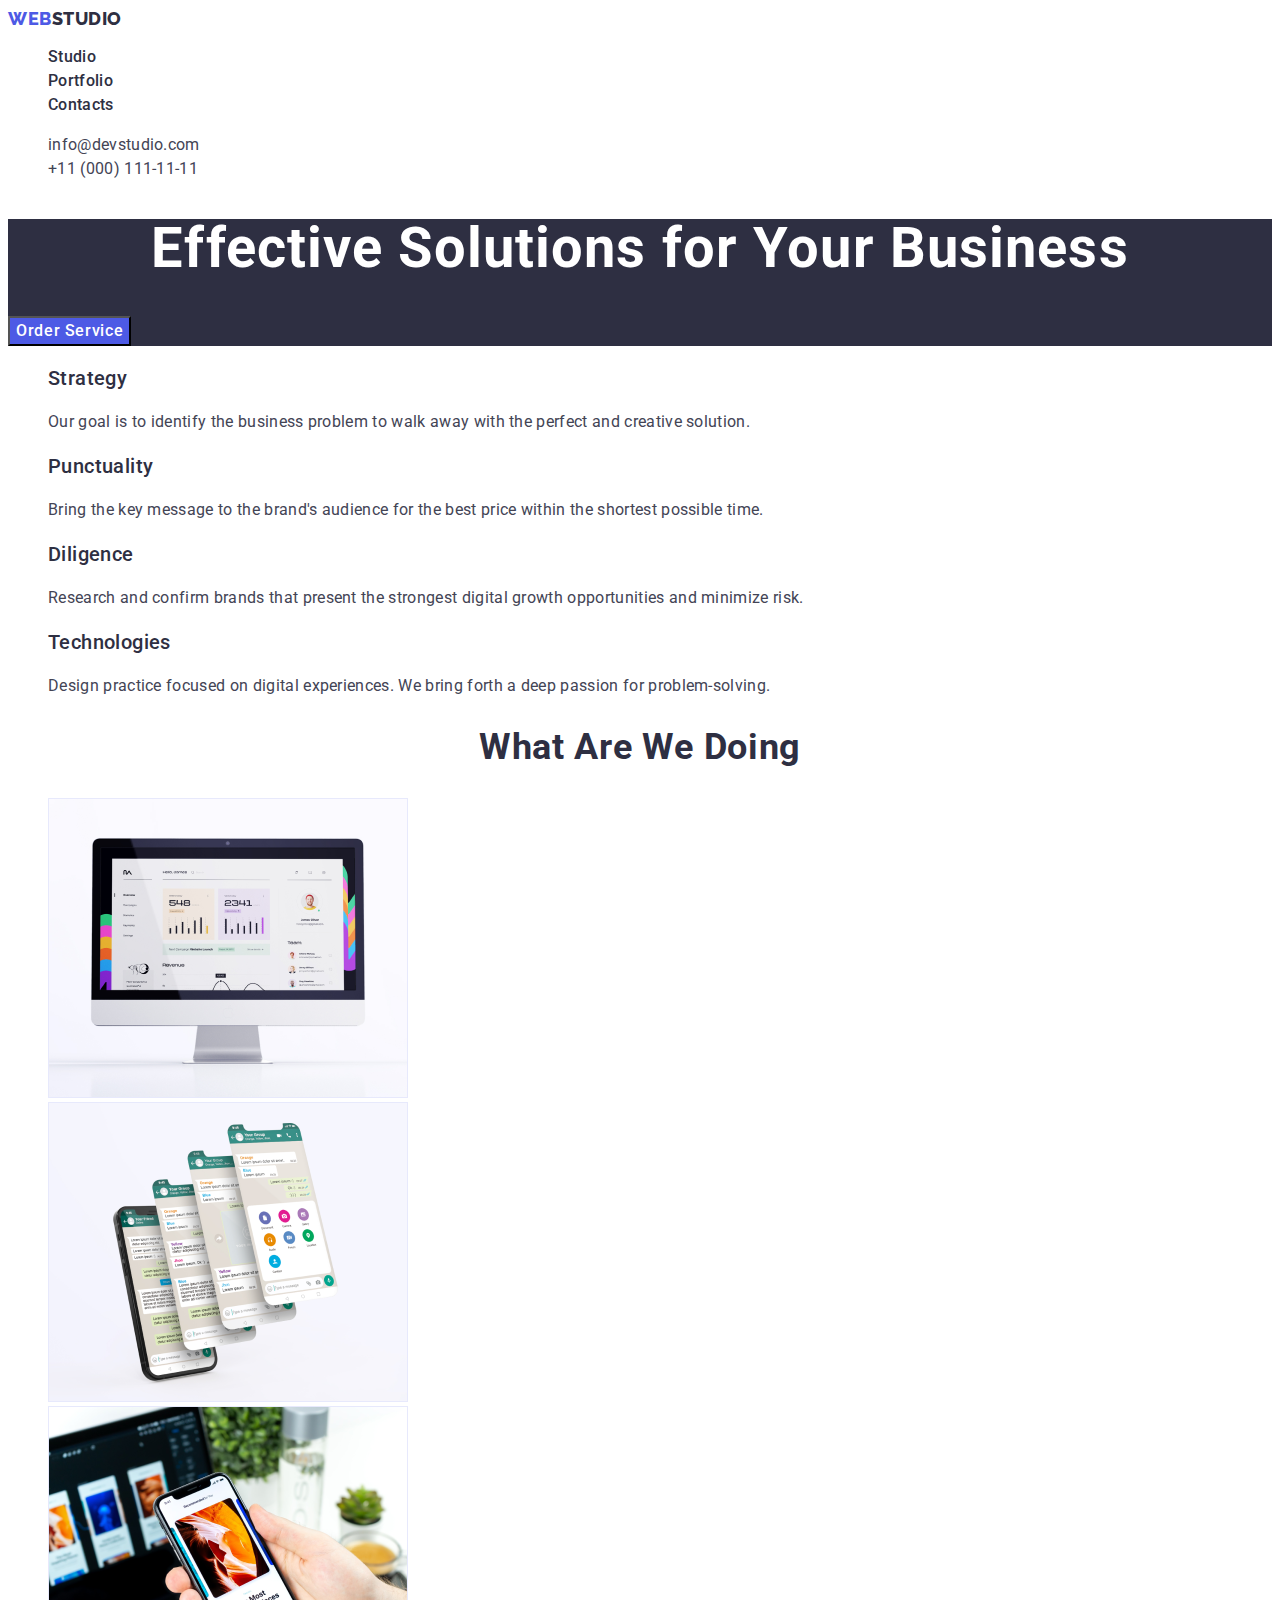
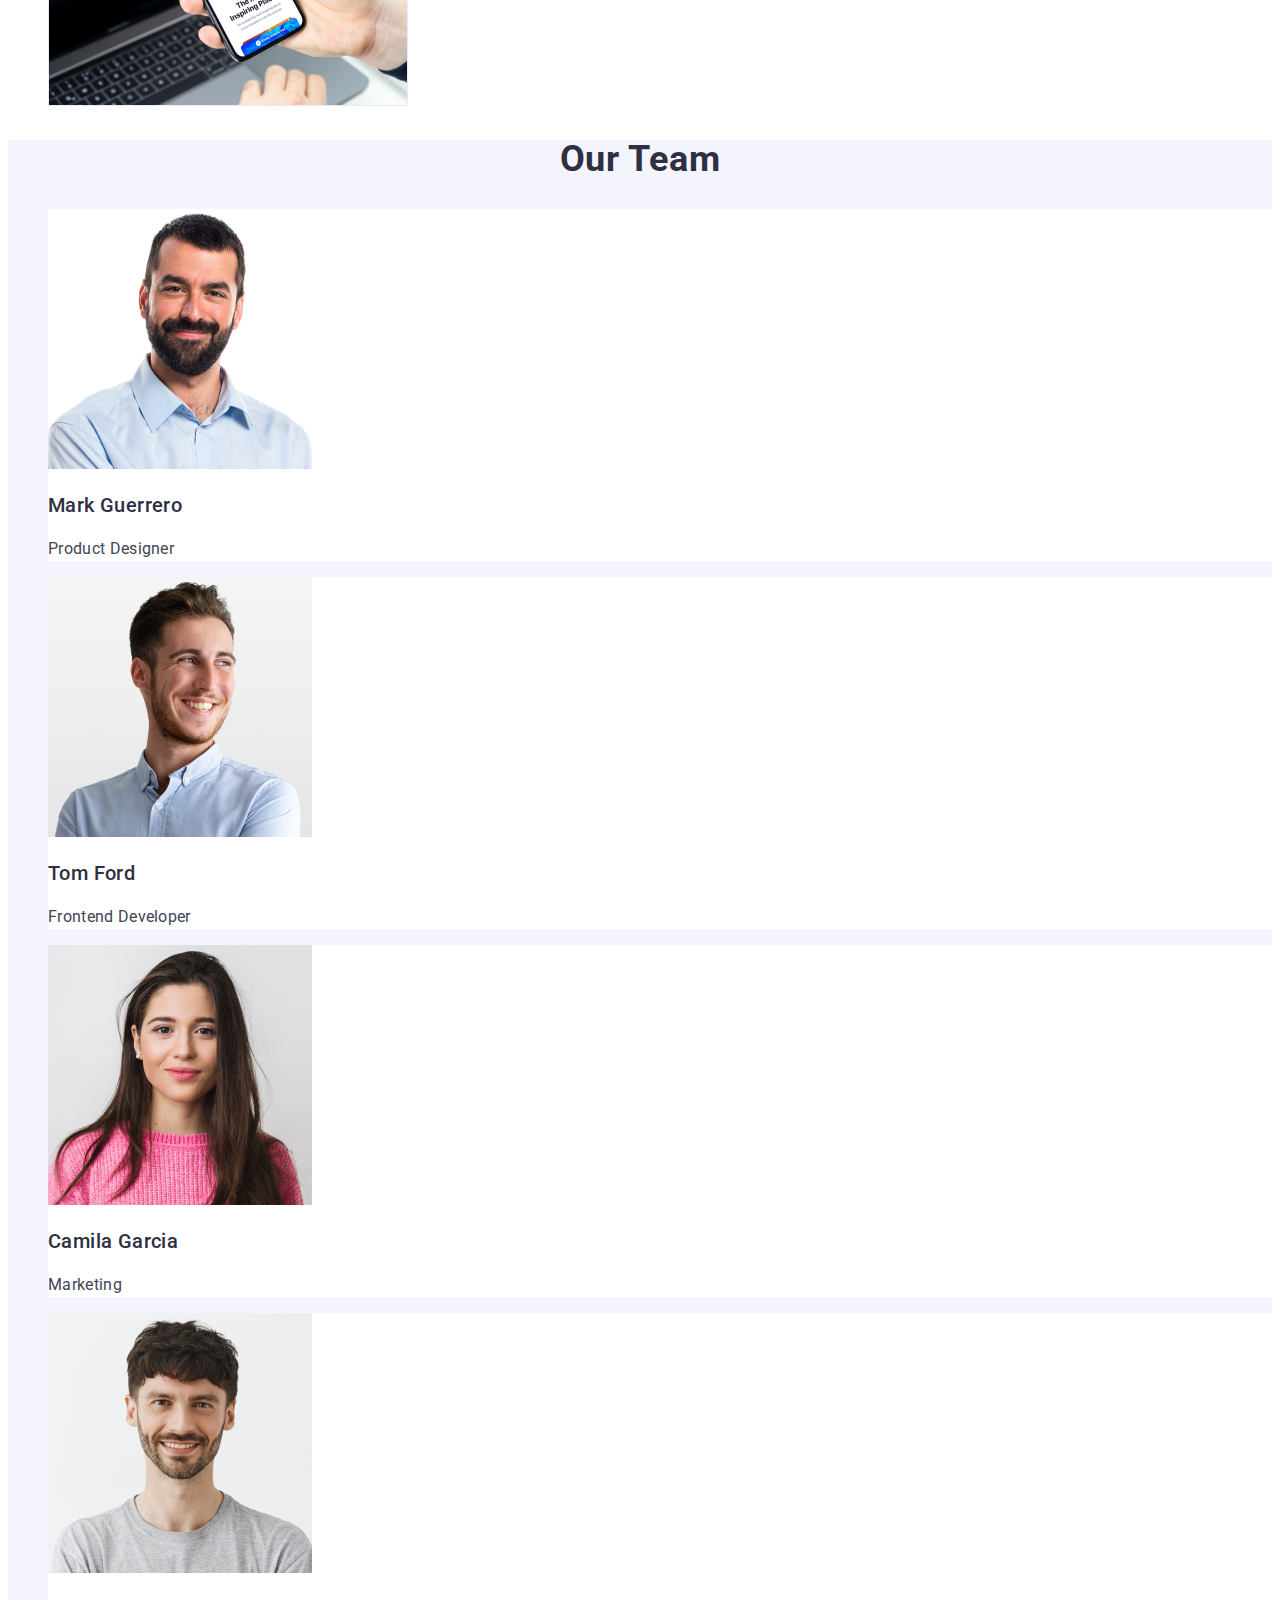
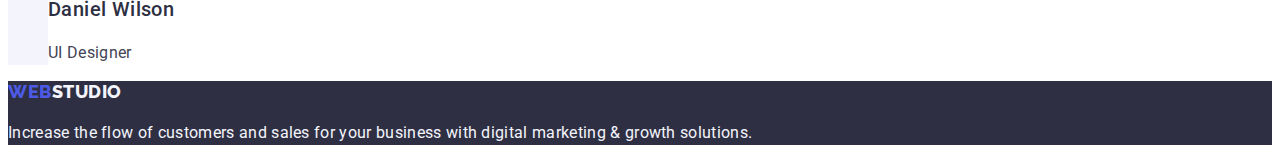
==== index.html @ 350f2705 "Initial commit" ====
<!DOCTYPE html>
<html lang="en">
  <head>
    <meta charset="UTF-8" />
    <meta http-equiv="X-UA-Compatible" content="IE=edge" />
    <meta name="viewport" content="width=device-width, initial-scale=1.0" />
    <title>Webstudio</title>
    <link rel="preconnect" href="https://fonts.googleapis.com" />
    <link rel="preconnect" href="https://fonts.gstatic.com" crossorigin />
    <link
      href="https://fonts.googleapis.com/css2?family=Raleway:wght@800&family=Roboto:wght@400;500;700&display=swap"
      rel="stylesheet"
    />
    <link rel="stylesheet" href="./css/styles.css" />
  </head>
  <body>
    <!-- HEADER -->
    <header class="page-header">
      <nav class="page-nav">
        <a class="logotype link" href="./index.html"
          >Web<span class="logotype-black">Studio</span></a
        >
        <ul class="list">
          <li class="menu-item">
            <a class="menu-item link" href="./index.html">Studio</a>
          </li>
          <li class="menu-item">
            <a class="menu-item link" href="./portfolio.html">Portfolio</a>
          </li>
          <li class="menu-item">
            <a class="menu-item link" href="">Contacts</a>
          </li>
        </ul>
      </nav>
      <address class="header-contacts">
        <ul class="list">
          <li class="contacts-list-item">
            <a class="contacts-list-item link" href="mailto:info@devstudio.com"
              >info@devstudio.com</a
            >
          </li>
          <li class="contacts-list-item">
            <a class="contacts-list-item link" href="tel:+110001111111"
              >+11 (000) 111-11-11</a
            >
          </li>
        </ul>
      </address>
    </header>
    <main>
      <!-- HERO -->
      <section class="hero">
        <h1 class="hero-heading">Effective Solutions for Your Business</h1>
        <button class="cta-btn" type="button">Order Service</button>
      </section>
      <!-- BENEFITS -->
      <section>
        <h2 hidden>Our benefits</h2>
        <ul class="list">
          <li>
            <h3 class="h-three-headers">Strategy</h3>
            <p class="p-of-section">
              Our goal is to identify the business problem to walk away with the
              perfect and creative solution.
            </p>
          </li>
          <li>
            <h3 class="h-three-headers">Punctuality</h3>
            <p class="p-of-section">
              Bring the key message to the brand's audience for the best price
              within the shortest possible time.
            </p>
          </li>
          <li>
            <h3 class="h-three-headers">Diligence</h3>
            <p class="p-of-section">
              Research and confirm brands that present the strongest digital
              growth opportunities and minimize risk.
            </p>
          </li>
          <li>
            <h3 class="h-three-headers">Technologies</h3>
            <p class="p-of-section">
              Design practice focused on digital experiences. We bring forth a
              deep passion for problem-solving.
            </p>
          </li>
        </ul>
      </section>
      <!-- What are we doing -->
      <section id="portfolio">
        <h2 class="second-heading">What are we doing</h2>
        <ul class="list">
          <li>
            <img
              src="./images/Rectangle_71.jpg"
              alt="monitor"
              width="360"
              height="300"
            />
          </li>
          <li>
            <img
              src="./images/img_2.jpg"
              alt="cell phone"
              width="360"
              height="300"
            />
          </li>
          <li>
            <img
              src="./images/img_3.jpg"
              alt="cell phone in hand"
              width="360"
              height="300"
            />
          </li>
        </ul>
      </section>
      <!-- Our Team -->
      <section class="section-team">
        <h2 class="second-heading">Our Team</h2>
        <ul class="list">
          <li class="team-list-item">
            <img
              src="./images/our_team/img-3.jpg"
              alt="Team Card Mark Guerrero"
              width="264"
              height="260"
            />
            <h3 class="h-three-headers">Mark Guerrero</h3>
            <p class="p-of-section">Product Designer</p>
          </li>
          <li class="team-list-item">
            <img
              src="./images/our_team/img-2.jpg"
              alt="Team Card Frontend Developer"
              width="264"
              class="h-three-headers"
              height="260"
            />
            <h3 class="h-three-headers">Tom Ford</h3>
            <p class="p-of-section">Frontend Developer</p>
          </li>
          <li class="team-list-item">
            <img
              src="./images/our_team/img-1.jpg"
              alt="Team Card Camila Garcia"
              width="264"
              height="260"
            />
            <h3 class="h-three-headers">Camila Garcia</h3>
            <p class="p-of-section">Marketing</p>
          </li>
          <li class="team-list-item">
            <img
              src="./images/our_team/img.jpg"
              alt="Team Card Daniel Wilson"
              width="264"
              height="260"
            />
            <h3 class="h-three-headers">Daniel Wilson</h3>
            <p class="p-of-section">UI Designer</p>
          </li>
        </ul>
      </section>
    </main>
    <footer class="footer-text" id="contacts">
      <a class="logotype link" href="./index.html"
        >Web<span class="logotype-white">Studio</span></a
      >
      <p class="footer-text">
        Increase the flow of customers and sales for your business with digital
        marketing & growth solutions.
      </p>
    </footer>
  </body>
</html>
---- css/styles.css ----
:root {
    --bodycolor: #434455;
    --logo-blue: #4D5AE5;
    --background-color: #FFFFFF;
    --text-color: #2E2F42;
    --hover-color: #404BBF;
    --button-background: #F4F4FD;
}
body {
    font-family: "Roboto", sans-serif;
    color: #434455;
    background-color: var(--background-color);
}

.list {
    list-style-type: none;
}

.link  {
    text-decoration: none;
}

button {
    cursor: pointer;
}

address {
    font-style: normal;
}


/*========= HEADER ===========*/


.logotype {
    color: var(--logo-blue);
    font-family: 'Raleway', sans-serif;
    font-size: 18px;
    font-style: normal;
    font-weight: 800;
    line-height: 1.17;
    letter-spacing: 0.03em;
    text-transform: uppercase;
}


.logotype-black {
    color: var(--text-color);
}

.logotype-white {
    color: var(--button-background);
}


.menu-item {
    color: var(--text-color);
    font-weight: 500;
    line-height: 1.5;
    letter-spacing: 0.02em;


}

.menu-item :hover,
.menu-item :focus {
    color: var(--hover-color);
    text-decoration: underline;
}

.header-contacts  {
    font-style: normal;
    line-height: 1.5;
    letter-spacing: 0.02em;
    color: var(--bodycolor);
    text-decoration: none;
}

.contacts-list-item {
    color: var(--bodycolor);
}

.contacts-list-item:hover,
.contacts-list-item:focus {
    color: var(--hover-color);
}






/*========= /HEADER ===========*/



/*===index====*/
.hero {
    background-color: var(--text-color);
}

.h-three-headers {
    color: var(--text-color);
    font-family: 'Roboto',
        sans-serif;
    font-size: 20px;
    font-style: normal;
    font-weight: 500;
    line-height: 1.2;
    letter-spacing: 0.4px;
}

.hero-heading {
    color: var(--background-color);
    text-align: center;
    font-family: 'Roboto', sans-serif;
    font-size: 56px;
    font-style: normal;
    font-weight: 700;
    line-height: 1.07;
    letter-spacing: 1.12px;
}


.cta-btn {
    color: var(--background-color);
    background: var(--logo-blue);
    text-align: center;
    font-family: "Roboto", sans-serif;
    font-size: 16px;
    font-style: normal;
    font-weight: 500;
    line-height: 1.5;
    letter-spacing: 0.04em;
}



.cta-btn:hover,
.cta-btn:focus {
    color: var(--background-color);
    background-color: var(--hover-color);

}


.p-of-section {
    line-height: 1.5;
    letter-spacing: 0.02em;
    color: var(--bodycolor);
}

.second-heading {
    font-size: 36px;
    line-height: 1.11;
    text-align: center;
    letter-spacing: 0.02em;
    text-transform: capitalize;
    color: var(--text-color);

}

.section-team {
    background-color: var(--button-background);
}

.team-list-item {
    background-color: var(--background-color);
}




.footer-text {
    line-height: 1.5;
    color: var(--button-background);
    letter-spacing: 0.02em;
    background-color: var(--text-color);
}

.h-two-headers {
    font-weight: 500;
    font-size: 20px;
    line-height: 1.2;
    letter-spacing: 0.02em;
    color: var(--text-color);

}


.portfolio-btn {
    color: var(--logo-blue);
    background-color: var(--button-background);
    text-align: center;
    font-family: "Roboto", sans-serif;
    font-size: 16px;
    font-style: normal;
    font-weight: 500;
    line-height: 1.5;
    letter-spacing: 0.04em;
}



.portfolio-btn:hover,
.portfolio-btn:focus {
    color: var(--background-color);
    background-color: var(--hover-color);
}
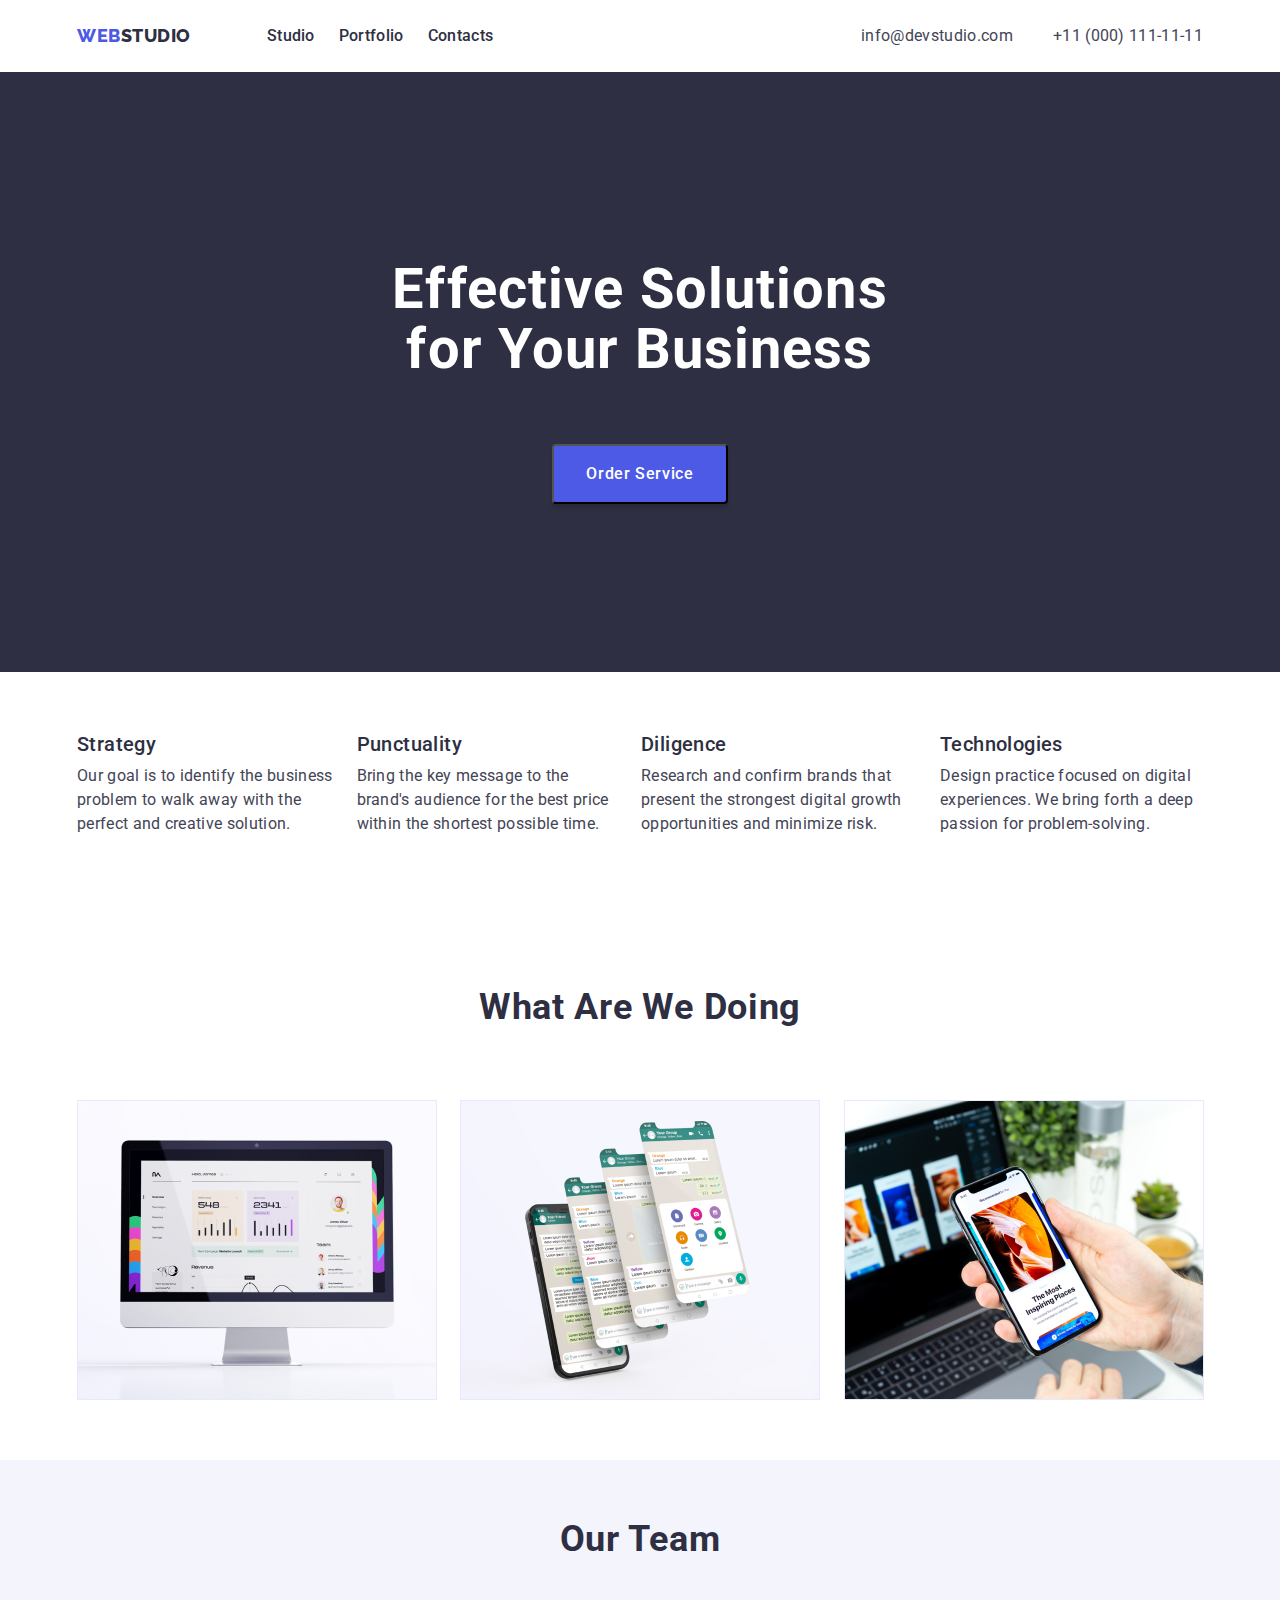
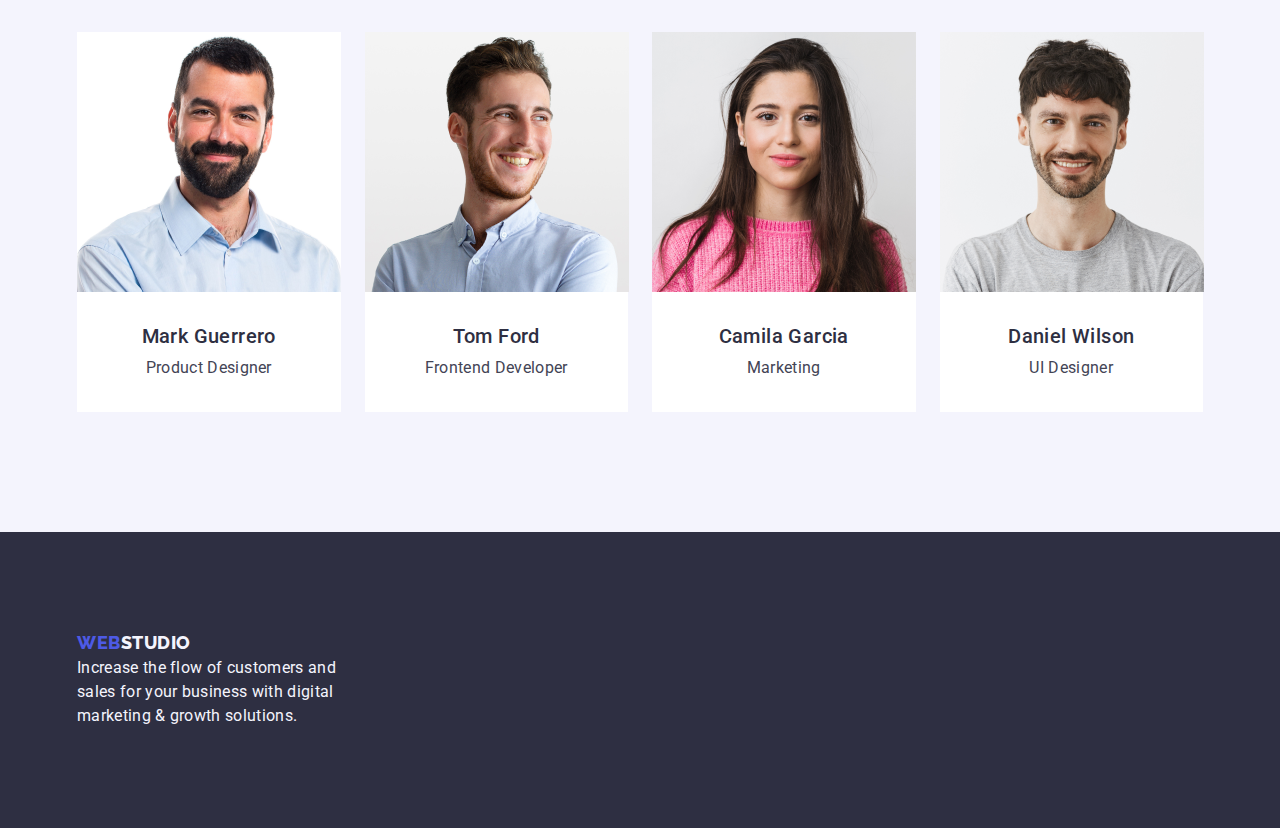
==== commit fce6efee: "1" ====
--- a/index.html
+++ b/index.html
@@ -11,118 +11,134 @@
       href="https://fonts.googleapis.com/css2?family=Raleway:wght@800&family=Roboto:wght@400;500;700&display=swap"
       rel="stylesheet"
     />
+    <link
+      rel="stylesheet"
+      href="https://cdn.jsdelivr.net/npm/modern-normalize@2.0.0/modern-normalize.min.css"
+    />
     <link rel="stylesheet" href="./css/styles.css" />
   </head>
   <body>
     <!-- HEADER -->
     <header class="page-header">
-      <nav class="page-nav">
-        <a class="logotype link" href="./index.html"
-          >Web<span class="logotype-black">Studio</span></a
-        >
-        <ul class="list">
-          <li class="menu-item">
-            <a class="menu-item link" href="./index.html">Studio</a>
-          </li>
-          <li class="menu-item">
-            <a class="menu-item link" href="./portfolio.html">Portfolio</a>
-          </li>
-          <li class="menu-item">
-            <a class="menu-item link" href="">Contacts</a>
-          </li>
-        </ul>
-      </nav>
-      <address class="header-contacts">
-        <ul class="list">
-          <li class="contacts-list-item">
-            <a class="contacts-list-item link" href="mailto:info@devstudio.com"
-              >info@devstudio.com</a
-            >
-          </li>
-          <li class="contacts-list-item">
-            <a class="contacts-list-item link" href="tel:+110001111111"
-              >+11 (000) 111-11-11</a
-            >
-          </li>
-        </ul>
-      </address>
+      <div class="container page-header-container">
+        <nav class="page-nav">
+          <a class="logotype link" href="./index.html"
+            >Web<span class="logotype-black">Studio</span></a
+          >
+          <ul class="list list-header-fl">
+            <li class="menu-item">
+              <a class="menu-item link" href="./index.html">Studio</a>
+            </li>
+            <li class="menu-item">
+              <a class="menu-item link" href="./portfolio.html">Portfolio</a>
+            </li>
+            <li class="menu-item">
+              <a class="menu-item link" href="">Contacts</a>
+            </li>
+          </ul>
+        </nav>
+        <address class="header-contacts">
+          <ul class="list social-list">
+            <li class="contacts-list-item">
+              <a
+                class="contacts-list-item link"
+                href="mailto:info@devstudio.com"
+                >info@devstudio.com</a
+              >
+            </li>
+            <li class="contacts-list-item">
+              <a class="contacts-list-item link" href="tel:+110001111111"
+                >+11 (000) 111-11-11</a
+              >
+            </li>
+          </ul>
+        </address>
+      </div>
     </header>
+
     <main>
       <!-- HERO -->
       <section class="hero">
-        <h1 class="hero-heading">Effective Solutions for Your Business</h1>
-        <button class="cta-btn" type="button">Order Service</button>
+        <div class="container">
+          <h1 class="hero-heading">Effective Solutions for Your Business</h1>
+          <button class="cta-btn" type="button">Order Service</button>
+        </div>
       </section>
       <!-- BENEFITS -->
-      <section>
-        <h2 hidden>Our benefits</h2>
-        <ul class="list">
-          <li>
-            <h3 class="h-three-headers">Strategy</h3>
-            <p class="p-of-section">
-              Our goal is to identify the business problem to walk away with the
-              perfect and creative solution.
-            </p>
-          </li>
-          <li>
-            <h3 class="h-three-headers">Punctuality</h3>
-            <p class="p-of-section">
-              Bring the key message to the brand's audience for the best price
-              within the shortest possible time.
-            </p>
-          </li>
-          <li>
-            <h3 class="h-three-headers">Diligence</h3>
-            <p class="p-of-section">
-              Research and confirm brands that present the strongest digital
-              growth opportunities and minimize risk.
-            </p>
-          </li>
-          <li>
-            <h3 class="h-three-headers">Technologies</h3>
-            <p class="p-of-section">
-              Design practice focused on digital experiences. We bring forth a
-              deep passion for problem-solving.
-            </p>
-          </li>
-        </ul>
+      <section class="benefits section">
+        <div class="container">
+          <h2 hidden>Our benefits</h2>
+          <ul class="benefits-list list">
+            <li>
+              <h3 class="h-three-headers">Strategy</h3>
+              <p class="p-of-section">
+                Our goal is to identify the business problem to walk away with
+                the perfect and creative solution.
+              </p>
+            </li>
+            <li>
+              <h3 class="h-three-headers">Punctuality</h3>
+              <p class="p-of-section">
+                Bring the key message to the brand's audience for the best price
+                within the shortest possible time.
+              </p>
+            </li>
+            <li>
+              <h3 class="h-three-headers">Diligence</h3>
+              <p class="p-of-section">
+                Research and confirm brands that present the strongest digital
+                growth opportunities and minimize risk.
+              </p>
+            </li>
+            <li>
+              <h3 class="h-three-headers">Technologies</h3>
+              <p class="p-of-section">
+                Design practice focused on digital experiences. We bring forth a
+                deep passion for problem-solving.
+              </p>
+            </li>
+          </ul>
+        </div>
       </section>
       <!-- What are we doing -->
-      <section id="portfolio">
-        <h2 class="second-heading">What are we doing</h2>
-        <ul class="list">
-          <li>
-            <img
-              src="./images/Rectangle_71.jpg"
-              alt="monitor"
-              width="360"
-              height="300"
-            />
-          </li>
-          <li>
-            <img
-              src="./images/img_2.jpg"
-              alt="cell phone"
-              width="360"
-              height="300"
-            />
-          </li>
-          <li>
-            <img
-              src="./images/img_3.jpg"
-              alt="cell phone in hand"
-              width="360"
-              height="300"
-            />
-          </li>
-        </ul>
+      <section id="portfolio" class="products section">
+        <div class="container">
+          <h2 class="second-heading">What are we doing</h2>
+          <ul class="portfolio-list list">
+            <li class="product-img">
+              <img
+                src="./images/Rectangle_71.jpg"
+                alt="monitor"
+                width="360"
+                height="300"
+              />
+            </li>
+            <li class="product-img">
+              <img
+                src="./images/img_2.jpg"
+                alt="cell phone"
+                width="360"
+                height="300"
+              />
+            </li>
+            <li class="product-img">
+              <img
+                src="./images/img_3.jpg"
+                alt="cell phone in hand"
+                width="360"
+                height="300"
+              />
+            </li>
+          </ul>
+        </div>
       </section>
       <!-- Our Team -->
       <section class="section-team">
         <h2 class="second-heading">Our Team</h2>
-        <ul class="list">
-          <li class="team-list-item">
-            <img
+        <ul class="our-team-list list container">
+          <li class="team-list-item">
+            <img
+              class="img-team"
               src="./images/our_team/img-3.jpg"
               alt="Team Card Mark Guerrero"
               width="264"
@@ -133,6 +149,7 @@
           </li>
           <li class="team-list-item">
             <img
+              class="img-team"
               src="./images/our_team/img-2.jpg"
               alt="Team Card Frontend Developer"
               width="264"
@@ -144,6 +161,7 @@
           </li>
           <li class="team-list-item">
             <img
+              class="img-team"
               src="./images/our_team/img-1.jpg"
               alt="Team Card Camila Garcia"
               width="264"
@@ -154,6 +172,7 @@
           </li>
           <li class="team-list-item">
             <img
+              class="img-team"
               src="./images/our_team/img.jpg"
               alt="Team Card Daniel Wilson"
               width="264"
@@ -165,14 +184,17 @@
         </ul>
       </section>
     </main>
-    <footer class="footer-text" id="contacts">
-      <a class="logotype link" href="./index.html"
-        >Web<span class="logotype-white">Studio</span></a
-      >
-      <p class="footer-text">
-        Increase the flow of customers and sales for your business with digital
-        marketing & growth solutions.
-      </p>
+    <footer class="footer-text footer-item" id="contacts">
+      <div class="container foter-iii">
+        <a class="logotype link foot-link" href="./index.html"
+          >Web<span class="logotype-white">Studio</span></a
+        >
+        <p class="footer-text-item">
+          Increase the flow of customers and <br />
+          sales for your business with digital <br />
+          marketing & growth solutions.
+        </p>
+      </div>
     </footer>
   </body>
 </html>
--- a/css/styles.css
+++ b/css/styles.css
@@ -5,6 +5,8 @@
     --text-color: #2E2F42;
     --hover-color: #404BBF;
     --button-background: #F4F4FD;
+    --cornflower: #e7e9fc;
+
 }
 body {
     font-family: "Roboto", sans-serif;
@@ -12,6 +14,36 @@
     background-color: var(--background-color);
 }
 
+.container {
+    width: 1158px;
+    margin-left: auto;
+    margin-right: auto;
+    padding-left: 16px;
+    padding-right: 16px;
+}
+
+.section {
+    padding-top: 60px;
+    padding-bottom: 60px;
+}
+
+h1, h2, h3, h4, h5, h6, p {
+    margin-top: 0;
+    margin-bottom: 0;
+}
+
+ul, 
+ol {
+    padding-left: 0;
+    margin-top: 0;
+    margin-bottom: 0;
+}
+
+img {
+    display: block;
+}
+
+
 .list {
     list-style-type: none;
 }
@@ -29,9 +61,34 @@
 }
 
 
+
 /*========= HEADER ===========*/
-
-
+.page-header {
+    padding-top: 24px;
+    padding-bottom: 24px;
+}
+
+.page-header-container {
+    display: flex;
+    justify-content: space-between;
+}
+
+.social-list {
+    display: flex;
+    column-gap: 40px;
+}
+
+.page-nav {
+    display: flex;
+    align-items: center;
+    
+}
+
+.list-header-fl {
+    display: flex;
+    column-gap: 24px;
+    margin-left: 76px;
+}
 .logotype {
     color: var(--logo-blue);
     font-family: 'Raleway', sans-serif;
@@ -41,6 +98,7 @@
     line-height: 1.17;
     letter-spacing: 0.03em;
     text-transform: uppercase;
+    
 }
 
 
@@ -86,17 +144,14 @@
 }
 
 
-
-
-
-
 /*========= /HEADER ===========*/
 
 
 
-/*===index====*/
+/*==========HERO===========*/
 .hero {
     background-color: var(--text-color);
+    height: 600px;
 }
 
 .h-three-headers {
@@ -108,7 +163,8 @@
     font-weight: 500;
     line-height: 1.2;
     letter-spacing: 0.4px;
-}
+    margin-bottom: 8px;
+    }
 
 .hero-heading {
     color: var(--background-color);
@@ -119,10 +175,15 @@
     font-weight: 700;
     line-height: 1.07;
     letter-spacing: 1.12px;
+    padding-top: 188px;
+    max-width: 496px;
+    margin-left: auto;
+    margin-right: auto;
 }
 
 
 .cta-btn {
+    display: block;
     color: var(--background-color);
     background: var(--logo-blue);
     text-align: center;
@@ -132,6 +193,13 @@
     font-weight: 500;
     line-height: 1.5;
     letter-spacing: 0.04em;
+    margin-top: 64px;
+    margin-left: auto;
+    margin-right: auto;
+    border-radius: 4px;
+    box-shadow: 0px 4px 4px 0px rgba(0, 0, 0, 0.15);
+    padding: 16px 32px;
+  
 }
 
 
@@ -142,12 +210,24 @@
     background-color: var(--hover-color);
 
 }
-
+/*=================== /HERO ================== */
+
+
+/*===================BENEFITS================ */
+/* .benefits { 
+    
+ } */
+.benefits-list {
+    display: flex;
+    align-items: baseline;
+    gap: 24px;
+}
 
 .p-of-section {
     line-height: 1.5;
     letter-spacing: 0.02em;
     color: var(--bodycolor);
+    margin-bottom: 32px;
 }
 
 .second-heading {
@@ -157,19 +237,60 @@
     letter-spacing: 0.02em;
     text-transform: capitalize;
     color: var(--text-color);
-
-}
-
+    margin-bottom: 72px;
+
+}
+/*===================/BENEFITS================ */
+
+/* ============== WHAT ARE WE DOING ========== */
+.portfolio-list {
+    display: flex;
+    flex-wrap: wrap;
+    align-items: center;
+    gap: 24px;
+}
+
+.product-img {
+    width: calc((100% - 2*24px) / 3);
+}
+
+/* ============== /WHAT ARE WE DOING ========== */
+
+/* ============== OUR TEAM ============== */
+
+.our-team-list{
+    display: flex;
+    flex-wrap: wrap;
+    align-items: baseline;
+    gap: 24px;
+}
 .section-team {
     background-color: var(--button-background);
+    padding-top: 60px;
+    padding-bottom: 120px;
 }
 
 .team-list-item {
     background-color: var(--background-color);
-}
-
-
-
+    width: calc((100% - 3*24px) / 4);
+    text-align: center; 
+}
+
+.img-team {
+    margin-bottom: 32px;
+}
+
+/* ============== /OUR TEAM ============== */
+
+
+/* ============== FOOTER ================= */
+.footer-item {
+    padding: 100px 0;
+}
+
+.foot-link {
+    margin-bottom: 16px;
+}
 
 .footer-text {
     line-height: 1.5;
@@ -177,6 +298,11 @@
     letter-spacing: 0.02em;
     background-color: var(--text-color);
 }
+.footer-text-item {
+    padding-top: auto;
+    padding-bottom: auto;
+}
+
 
 .h-two-headers {
     font-weight: 500;
@@ -184,7 +310,7 @@
     line-height: 1.2;
     letter-spacing: 0.02em;
     color: var(--text-color);
-
+    margin-bottom: 8px;
 }
 
 
@@ -198,6 +324,13 @@
     font-weight: 500;
     line-height: 1.5;
     letter-spacing: 0.04em;
+    display: flex;
+    padding: 12px 24px;
+    align-items: flex-start;
+    border-radius: 4px;
+    border: 1px solid var(--cornflower, #e7e9fc);
+    background: var(--button-background, #f4f4fd);
+
 }
 
 
@@ -206,4 +339,28 @@
 .portfolio-btn:focus {
     color: var(--background-color);
     background-color: var(--hover-color);
+}
+
+/* ============== /FOOTER ================= */
+
+/* ========== PAGE PORTFOLIO =============== */
+.portfolio-buttons {
+    margin-top: 96px;
+    margin-bottom: 72px;
+    display: flex;
+    gap: 24px;
+    justify-content: center;
+}
+
+.portfolio-type {
+    line-height: 1.5;
+    letter-spacing: 0.02em;
+    color: var(--bodycolor);
+}
+
+.cell {
+    padding: 32px 16px;
+    border-left: 1px solid #e7e9fc;
+    border-right: 1px solid #e7e9fc;
+    border-bottom: 1px solid #e7e9fc;
 }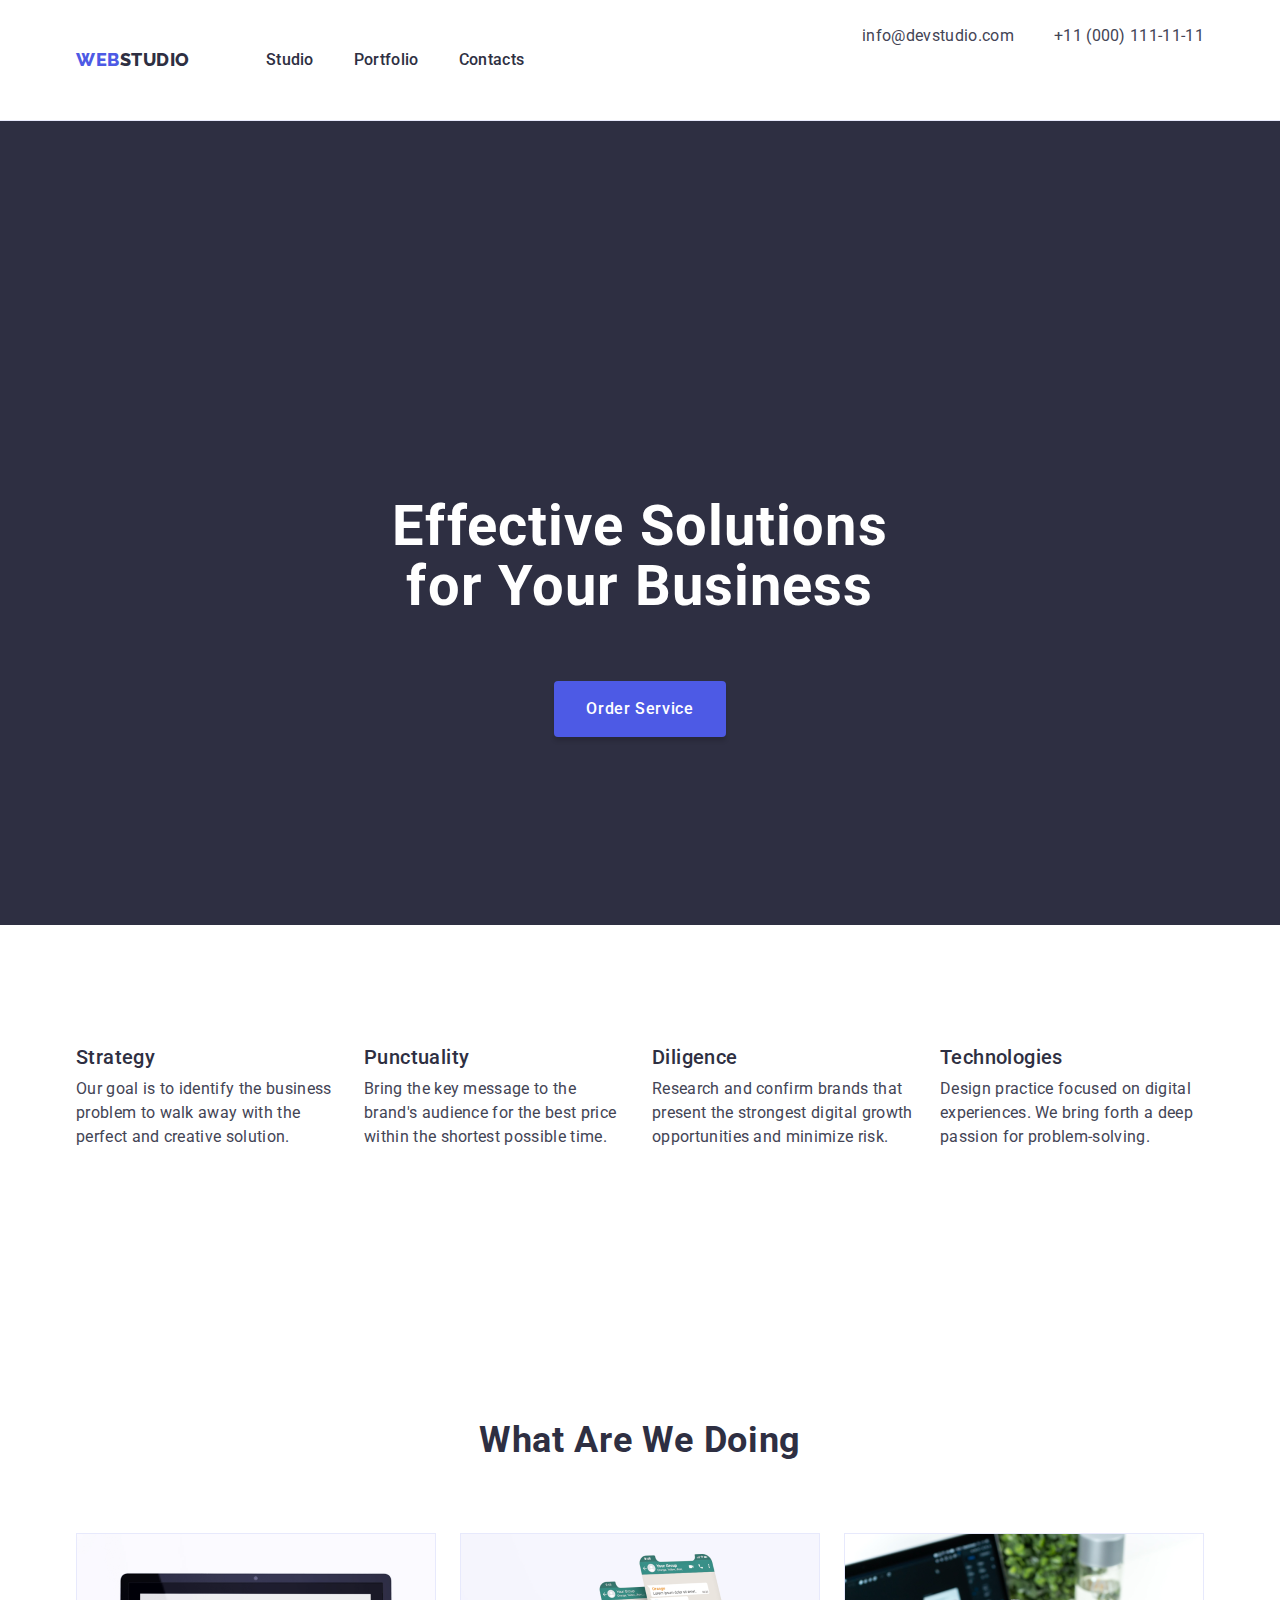
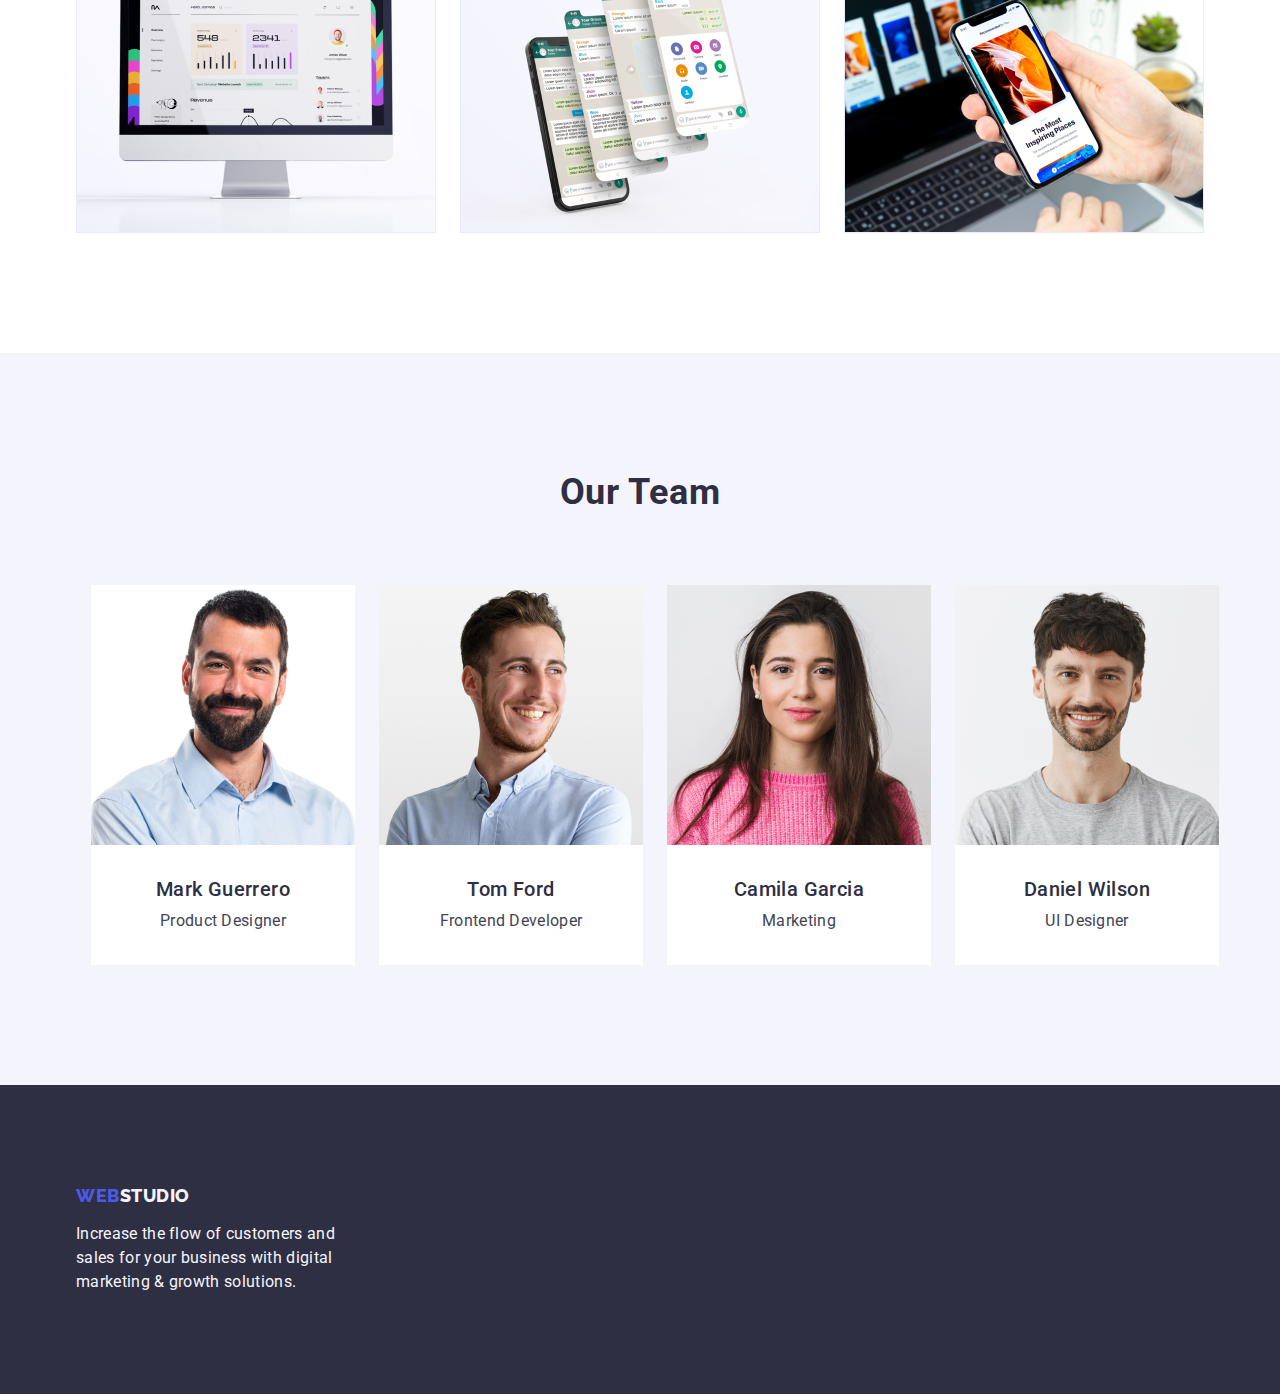
==== commit 10d3c1a4: "2" ====
--- a/index.html
+++ b/index.html
@@ -67,30 +67,30 @@
       <!-- BENEFITS -->
       <section class="benefits section">
         <div class="container">
-          <h2 hidden>Our benefits</h2>
+          <h2 class="visually-hidden">Our benefits</h2>
           <ul class="benefits-list list">
-            <li>
+            <li class="benefits-list-item">
               <h3 class="h-three-headers">Strategy</h3>
               <p class="p-of-section">
                 Our goal is to identify the business problem to walk away with
                 the perfect and creative solution.
               </p>
             </li>
-            <li>
+            <li class="benefits-list-item">
               <h3 class="h-three-headers">Punctuality</h3>
               <p class="p-of-section">
                 Bring the key message to the brand's audience for the best price
                 within the shortest possible time.
               </p>
             </li>
-            <li>
+            <li class="benefits-list-item">
               <h3 class="h-three-headers">Diligence</h3>
               <p class="p-of-section">
                 Research and confirm brands that present the strongest digital
                 growth opportunities and minimize risk.
               </p>
             </li>
-            <li>
+            <li class="benefits-list-item">
               <h3 class="h-three-headers">Technologies</h3>
               <p class="p-of-section">
                 Design practice focused on digital experiences. We bring forth a
@@ -134,54 +134,55 @@
       </section>
       <!-- Our Team -->
       <section class="section-team">
-        <h2 class="second-heading">Our Team</h2>
-        <ul class="our-team-list list container">
-          <li class="team-list-item">
-            <img
-              class="img-team"
-              src="./images/our_team/img-3.jpg"
-              alt="Team Card Mark Guerrero"
-              width="264"
-              height="260"
-            />
-            <h3 class="h-three-headers">Mark Guerrero</h3>
-            <p class="p-of-section">Product Designer</p>
-          </li>
-          <li class="team-list-item">
-            <img
-              class="img-team"
-              src="./images/our_team/img-2.jpg"
-              alt="Team Card Frontend Developer"
-              width="264"
-              class="h-three-headers"
-              height="260"
-            />
-            <h3 class="h-three-headers">Tom Ford</h3>
-            <p class="p-of-section">Frontend Developer</p>
-          </li>
-          <li class="team-list-item">
-            <img
-              class="img-team"
-              src="./images/our_team/img-1.jpg"
-              alt="Team Card Camila Garcia"
-              width="264"
-              height="260"
-            />
-            <h3 class="h-three-headers">Camila Garcia</h3>
-            <p class="p-of-section">Marketing</p>
-          </li>
-          <li class="team-list-item">
-            <img
-              class="img-team"
-              src="./images/our_team/img.jpg"
-              alt="Team Card Daniel Wilson"
-              width="264"
-              height="260"
-            />
-            <h3 class="h-three-headers">Daniel Wilson</h3>
-            <p class="p-of-section">UI Designer</p>
-          </li>
-        </ul>
+        <div class="container">
+          <h2 class="second-heading">Our Team</h2>
+          <ul class="our-team-list list container">
+            <li class="team-list-item">
+              <img
+                class="img-team"
+                src="./images/our_team/img-3.jpg"
+                alt="Team Card Mark Guerrero"
+                width="264"
+                height="260"
+              />
+              <h3 class="h-three-headers">Mark Guerrero</h3>
+              <p class="p-of-section">Product Designer</p>
+            </li>
+            <li class="team-list-item">
+              <img
+                class="img-team"
+                src="./images/our_team/img-2.jpg"
+                alt="Team Card Frontend Developer"
+                width="264"
+                height="260"
+              />
+              <h3 class="h-three-headers">Tom Ford</h3>
+              <p class="p-of-section">Frontend Developer</p>
+            </li>
+            <li class="team-list-item">
+              <img
+                class="img-team"
+                src="./images/our_team/img-1.jpg"
+                alt="Team Card Camila Garcia"
+                width="264"
+                height="260"
+              />
+              <h3 class="h-three-headers">Camila Garcia</h3>
+              <p class="p-of-section">Marketing</p>
+            </li>
+            <li class="team-list-item">
+              <img
+                class="img-team"
+                src="./images/our_team/img.jpg"
+                alt="Team Card Daniel Wilson"
+                width="264"
+                height="260"
+              />
+              <h3 class="h-three-headers">Daniel Wilson</h3>
+              <p class="p-of-section">UI Designer</p>
+            </li>
+          </ul>
+        </div>
       </section>
     </main>
     <footer class="footer-text footer-item" id="contacts">
--- a/css/styles.css
+++ b/css/styles.css
@@ -16,15 +16,12 @@
 
 .container {
     width: 1158px;
-    margin-left: auto;
-    margin-right: auto;
-    padding-left: 16px;
-    padding-right: 16px;
+    margin: 0 auto;
+    padding: 0 15px;
 }
 
 .section {
-    padding-top: 60px;
-    padding-bottom: 60px;
+    padding: 120px 0;
 }
 
 h1, h2, h3, h4, h5, h6, p {
@@ -66,6 +63,7 @@
 .page-header {
     padding-top: 24px;
     padding-bottom: 24px;
+    border-bottom: 1px solid #e7e9fc;
 }
 
 .page-header-container {
@@ -75,7 +73,7 @@
 
 .social-list {
     display: flex;
-    column-gap: 40px;
+    gap: 40px;
 }
 
 .page-nav {
@@ -86,8 +84,7 @@
 
 .list-header-fl {
     display: flex;
-    column-gap: 24px;
-    margin-left: 76px;
+    gap: 40px; 
 }
 .logotype {
     color: var(--logo-blue);
@@ -98,6 +95,7 @@
     line-height: 1.17;
     letter-spacing: 0.03em;
     text-transform: uppercase;
+    margin-right: 76px;
     
 }
 
@@ -116,6 +114,7 @@
     font-weight: 500;
     line-height: 1.5;
     letter-spacing: 0.02em;
+    padding: 24px 0;
 
 
 }
@@ -151,7 +150,9 @@
 /*==========HERO===========*/
 .hero {
     background-color: var(--text-color);
-    height: 600px;
+    align-content: center;
+    padding: 188px 0;
+    
 }
 
 .h-three-headers {
@@ -184,6 +185,9 @@
 
 .cta-btn {
     display: block;
+    min-width: 169px;
+    height: 56px;
+    border: none;
     color: var(--background-color);
     background: var(--logo-blue);
     text-align: center;
@@ -240,6 +244,10 @@
     margin-bottom: 72px;
 
 }
+
+.benefits-list-item {
+    width: calc((100% - 3 * 24px) / 4);
+}
 /*===================/BENEFITS================ */
 
 /* ============== WHAT ARE WE DOING ========== */
@@ -266,8 +274,7 @@
 }
 .section-team {
     background-color: var(--button-background);
-    padding-top: 60px;
-    padding-bottom: 120px;
+    padding: 120px 0;
 }
 
 .team-list-item {
@@ -290,6 +297,7 @@
 
 .foot-link {
     margin-bottom: 16px;
+    display: inline-block;   
 }
 
 .footer-text {
@@ -339,6 +347,7 @@
 .portfolio-btn:focus {
     color: var(--background-color);
     background-color: var(--hover-color);
+    border: 1px solid transparent;
 }
 
 /* ============== /FOOTER ================= */
@@ -346,7 +355,7 @@
 /* ========== PAGE PORTFOLIO =============== */
 .portfolio-buttons {
     margin-top: 96px;
-    margin-bottom: 72px;
+    margin-bottom: 120px;
     display: flex;
     gap: 24px;
     justify-content: center;
@@ -363,4 +372,17 @@
     border-left: 1px solid #e7e9fc;
     border-right: 1px solid #e7e9fc;
     border-bottom: 1px solid #e7e9fc;
+}
+
+.visually-hidden {
+    position: absolute;
+    width: 1px;
+    height: 1px;
+    margin: -1px;
+    border: 0;
+    padding: 0;
+    white-space: nowrap;
+    clip-path: inset(100%);
+    clip: rect(0 0 0 0);
+    overflow: hidden;
 }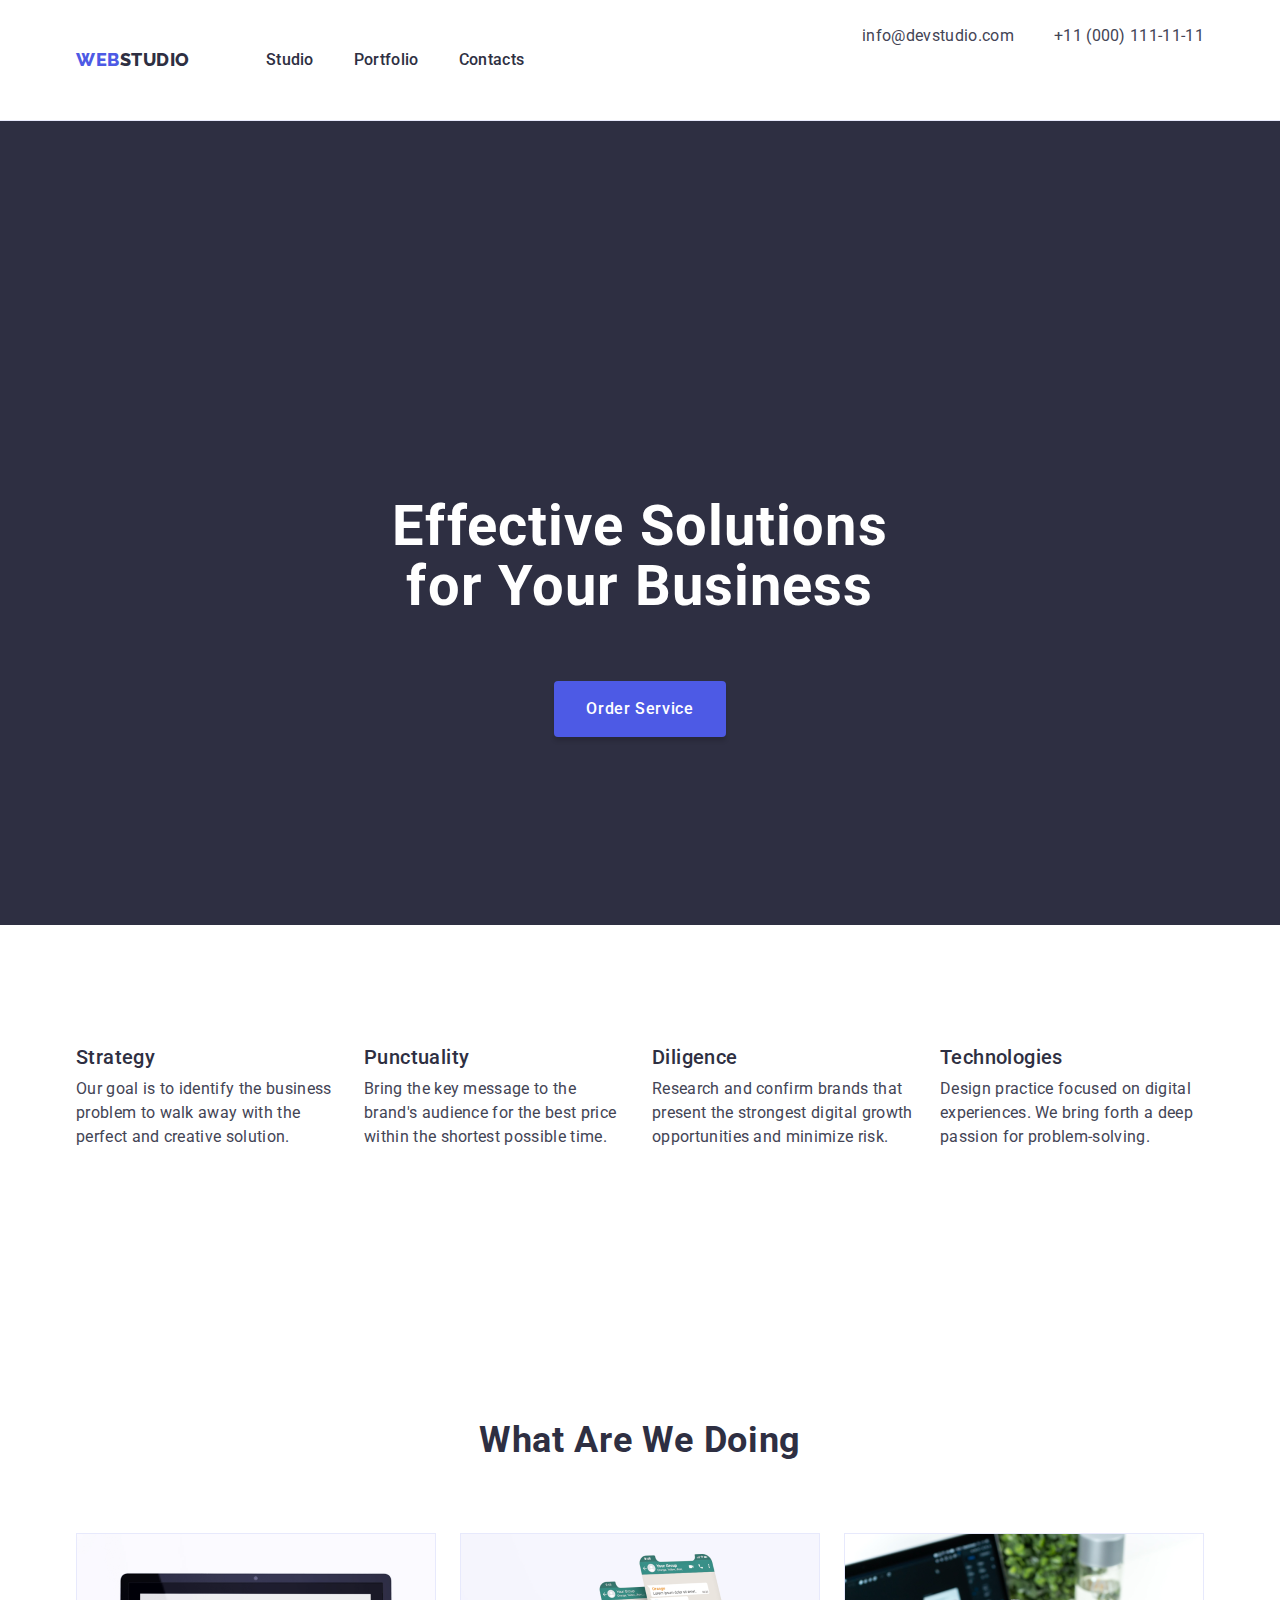
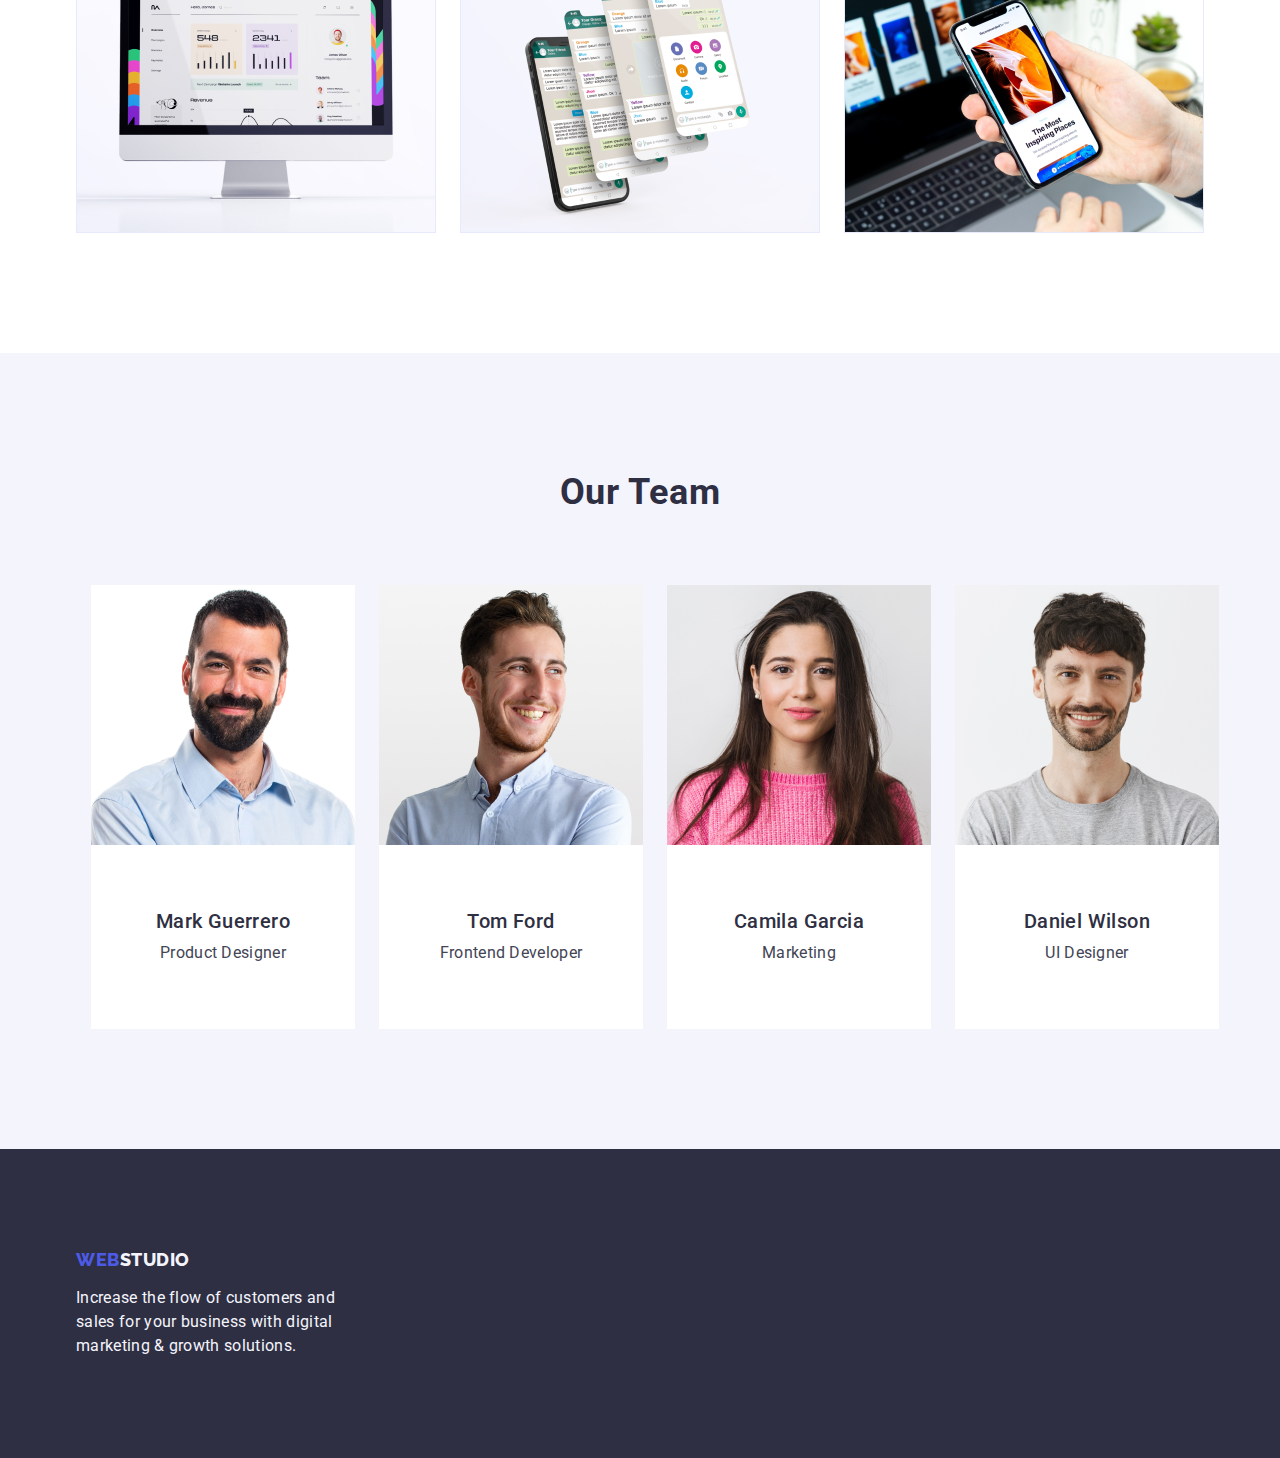
==== commit b405c3a1: "5" ====
--- a/index.html
+++ b/index.html
@@ -104,7 +104,7 @@
       <section id="portfolio" class="products section">
         <div class="container">
           <h2 class="second-heading">What are we doing</h2>
-          <ul class="portfolio-list list">
+          <ul class="portfolio-list-w list">
             <li class="product-img">
               <img
                 src="./images/Rectangle_71.jpg"
@@ -145,8 +145,10 @@
                 width="264"
                 height="260"
               />
-              <h3 class="h-three-headers">Mark Guerrero</h3>
-              <p class="p-of-section">Product Designer</p>
+              <div class="cell-t">
+                <h3 class="h-three-headers">Mark Guerrero</h3>
+                <p class="p-of-section">Product Designer</p>
+              </div>
             </li>
             <li class="team-list-item">
               <img
@@ -156,8 +158,10 @@
                 width="264"
                 height="260"
               />
-              <h3 class="h-three-headers">Tom Ford</h3>
-              <p class="p-of-section">Frontend Developer</p>
+              <div class="cell-t">
+                <h3 class="h-three-headers">Tom Ford</h3>
+                <p class="p-of-section">Frontend Developer</p>
+              </div>
             </li>
             <li class="team-list-item">
               <img
@@ -167,8 +171,10 @@
                 width="264"
                 height="260"
               />
-              <h3 class="h-three-headers">Camila Garcia</h3>
-              <p class="p-of-section">Marketing</p>
+              <div class="cell-t">
+                <h3 class="h-three-headers">Camila Garcia</h3>
+                <p class="p-of-section">Marketing</p>
+              </div>
             </li>
             <li class="team-list-item">
               <img
@@ -178,8 +184,10 @@
                 width="264"
                 height="260"
               />
-              <h3 class="h-three-headers">Daniel Wilson</h3>
-              <p class="p-of-section">UI Designer</p>
+              <div class="cell-t">
+                <h3 class="h-three-headers">Daniel Wilson</h3>
+                <p class="p-of-section">UI Designer</p>
+              </div>
             </li>
           </ul>
         </div>
--- a/css/styles.css
+++ b/css/styles.css
@@ -251,11 +251,10 @@
 /*===================/BENEFITS================ */
 
 /* ============== WHAT ARE WE DOING ========== */
-.portfolio-list {
+.portfolio-list-w {
     display: flex;
     flex-wrap: wrap;
-    align-items: center;
-    gap: 24px;
+    gap: 48px 24px;
 }
 
 .product-img {
@@ -271,16 +270,18 @@
     flex-wrap: wrap;
     align-items: baseline;
     gap: 24px;
+    
 }
 .section-team {
     background-color: var(--button-background);
     padding: 120px 0;
+    
+   
 }
 
 .team-list-item {
+    width: calc((100% - 72px) / 4);
     background-color: var(--background-color);
-    width: calc((100% - 3*24px) / 4);
-    text-align: center; 
 }
 
 .img-team {
@@ -353,12 +354,21 @@
 /* ============== /FOOTER ================= */
 
 /* ========== PAGE PORTFOLIO =============== */
+.portfolio {
+    padding-top: 96px;
+    padding-bottom: 120px;
+}
 .portfolio-buttons {
     margin-top: 96px;
-    margin-bottom: 120px;
+    margin-bottom: 72px;
     display: flex;
     gap: 24px;
     justify-content: center;
+}
+.portfolio-list {
+    display: flex;
+    flex-wrap: wrap;
+    gap: 48px 24px;
 }
 
 .portfolio-type {
@@ -372,6 +382,11 @@
     border-left: 1px solid #e7e9fc;
     border-right: 1px solid #e7e9fc;
     border-bottom: 1px solid #e7e9fc;
+}
+
+.cell-t {
+    text-align: center;
+    padding: 32px 0;
 }
 
 .visually-hidden {
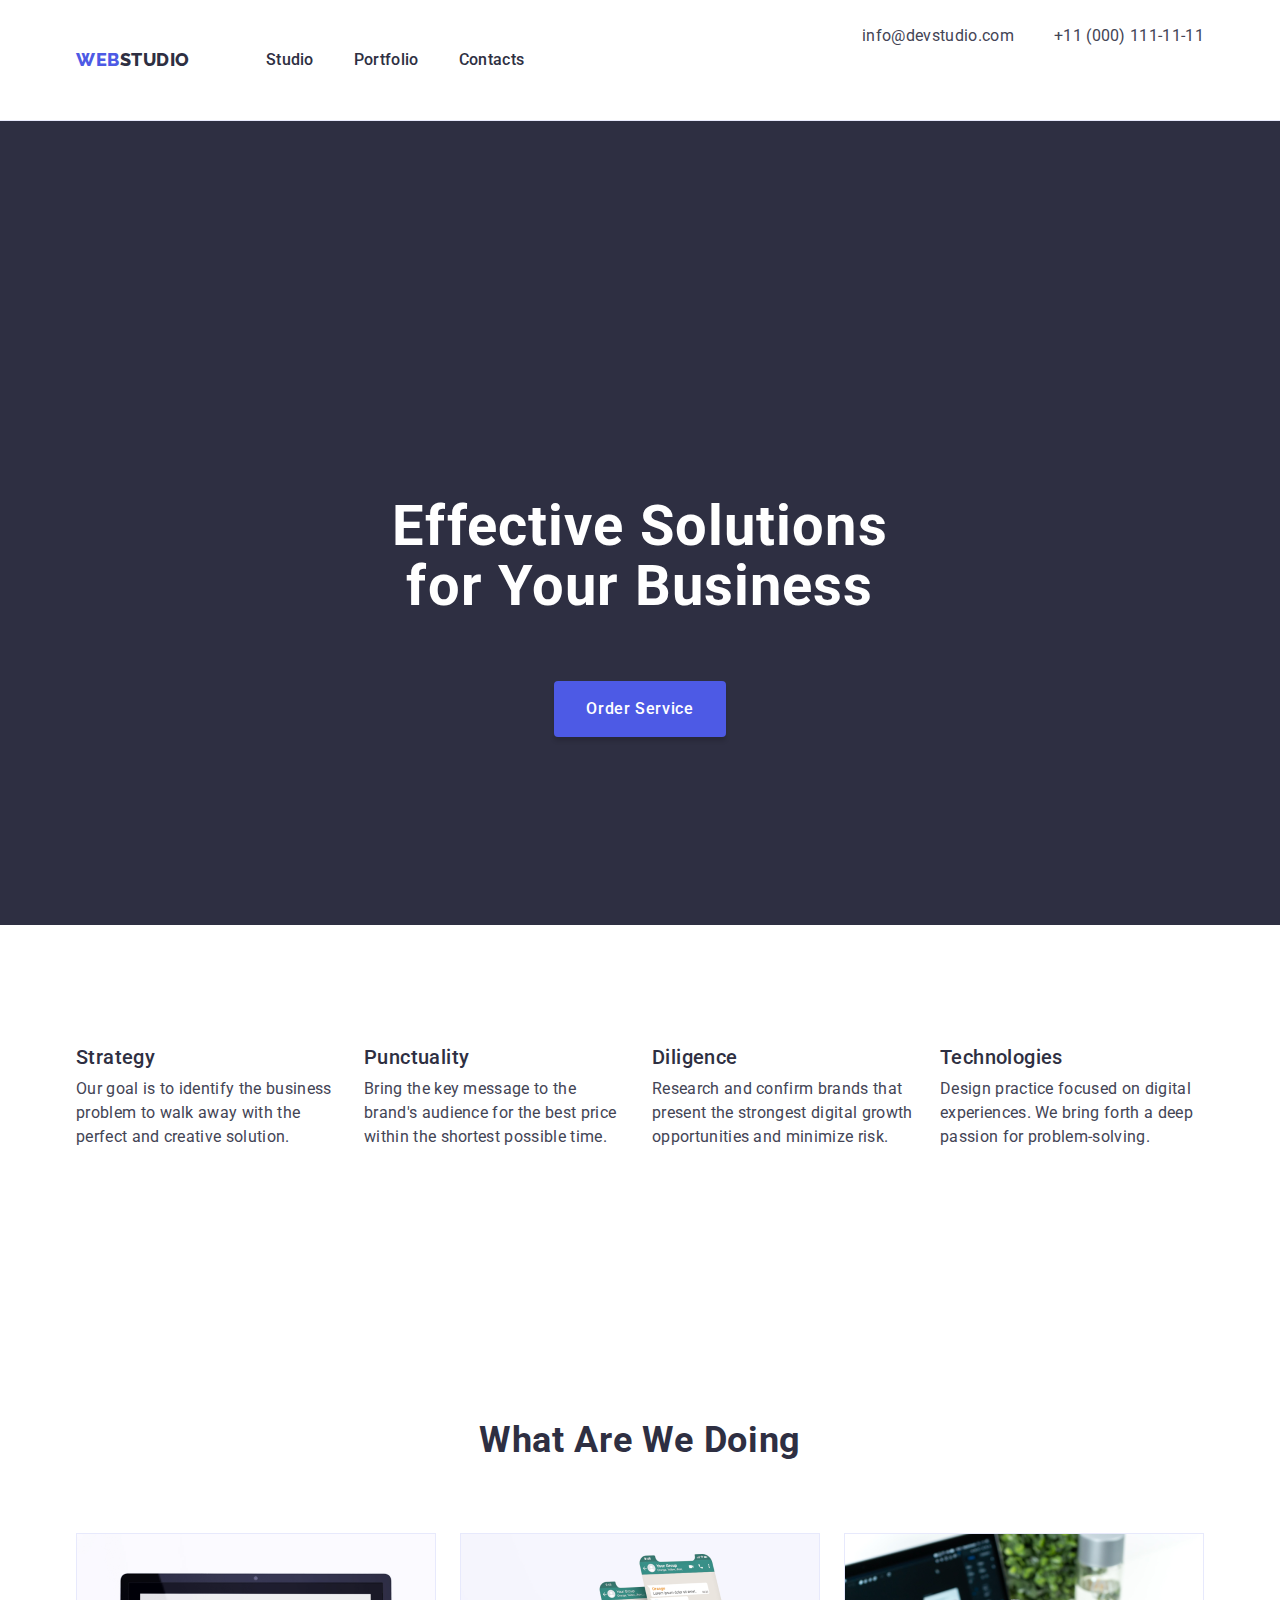
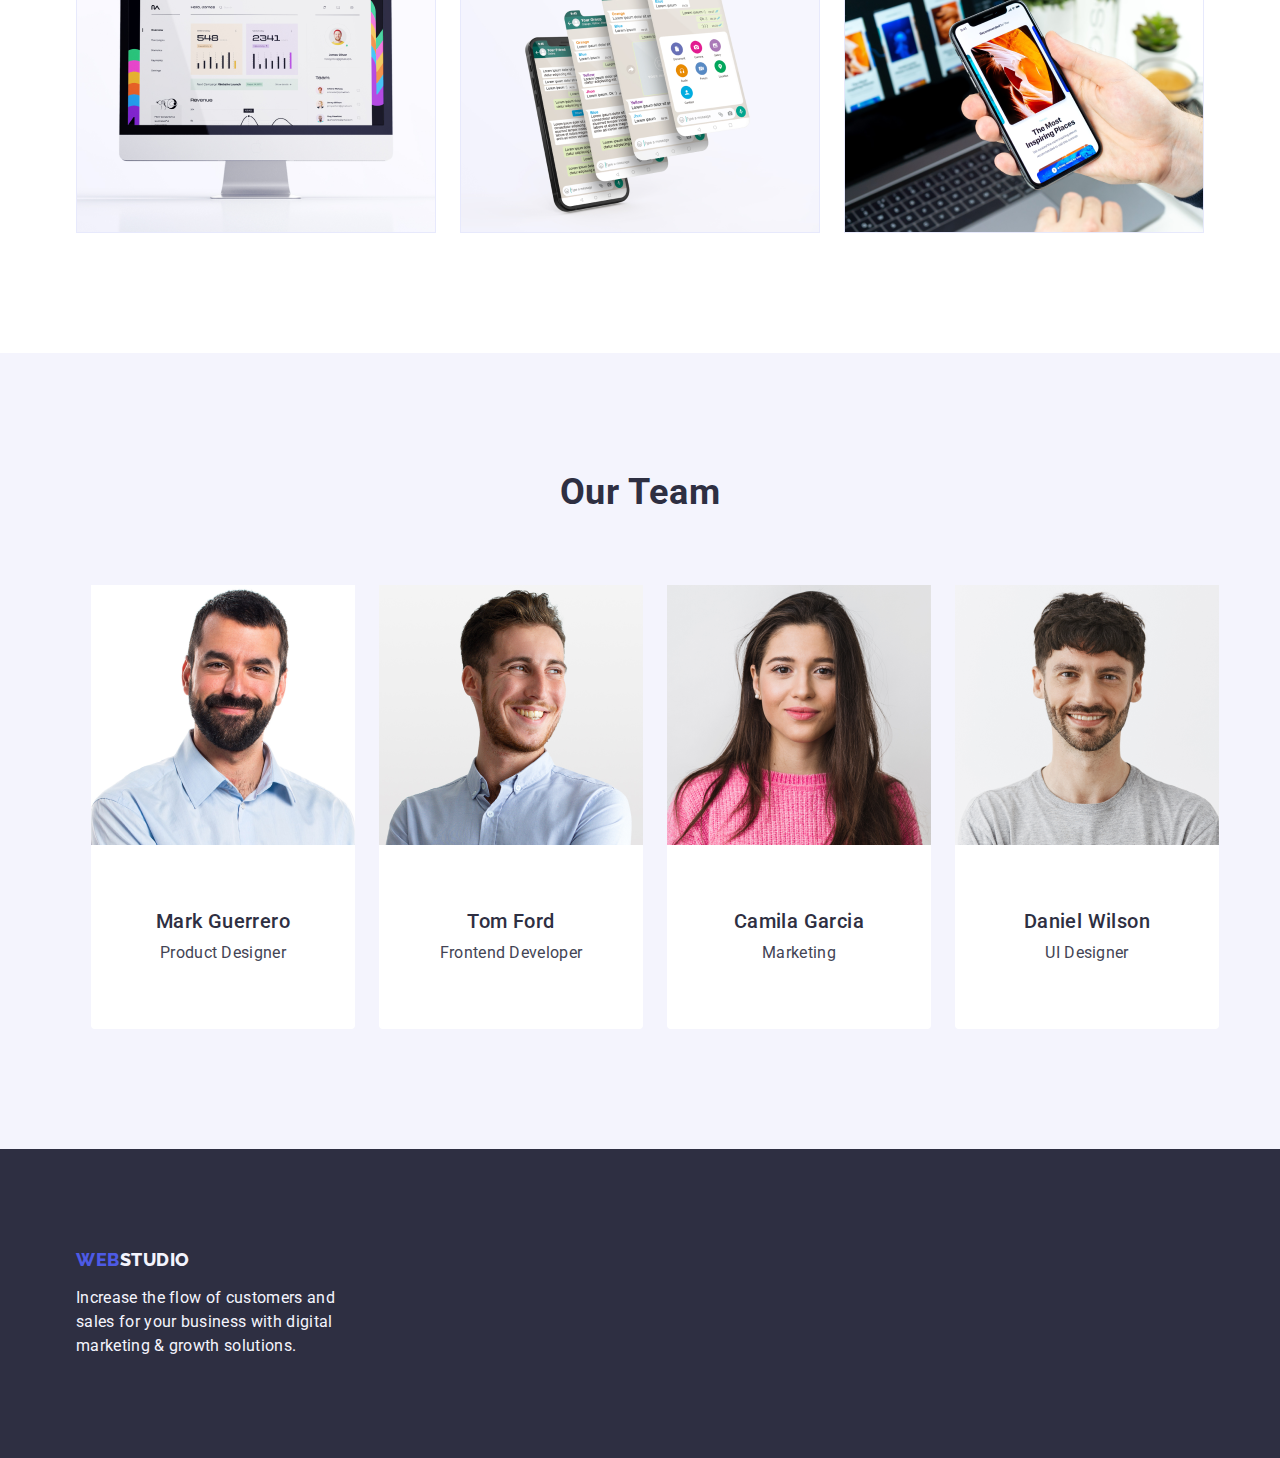
==== commit 06972ce7: "6" ====
--- a/index.html
+++ b/index.html
@@ -137,7 +137,7 @@
         <div class="container">
           <h2 class="second-heading">Our Team</h2>
           <ul class="our-team-list list container">
-            <li class="team-list-item">
+            <li class="team-list-item unit">
               <img
                 class="img-team"
                 src="./images/our_team/img-3.jpg"
--- a/css/styles.css
+++ b/css/styles.css
@@ -254,7 +254,7 @@
 .portfolio-list-w {
     display: flex;
     flex-wrap: wrap;
-    gap: 48px 24px;
+    gap: 24px;
 }
 
 .product-img {
@@ -278,10 +278,12 @@
     
    
 }
-
+.unit {
+    width: calc((100% - 72px) / 4);
+}
 .team-list-item {
-    width: calc((100% - 72px) / 4);
     background-color: var(--background-color);
+    border-radius: 0px 0px 4px 4px;
 }
 
 .img-team {
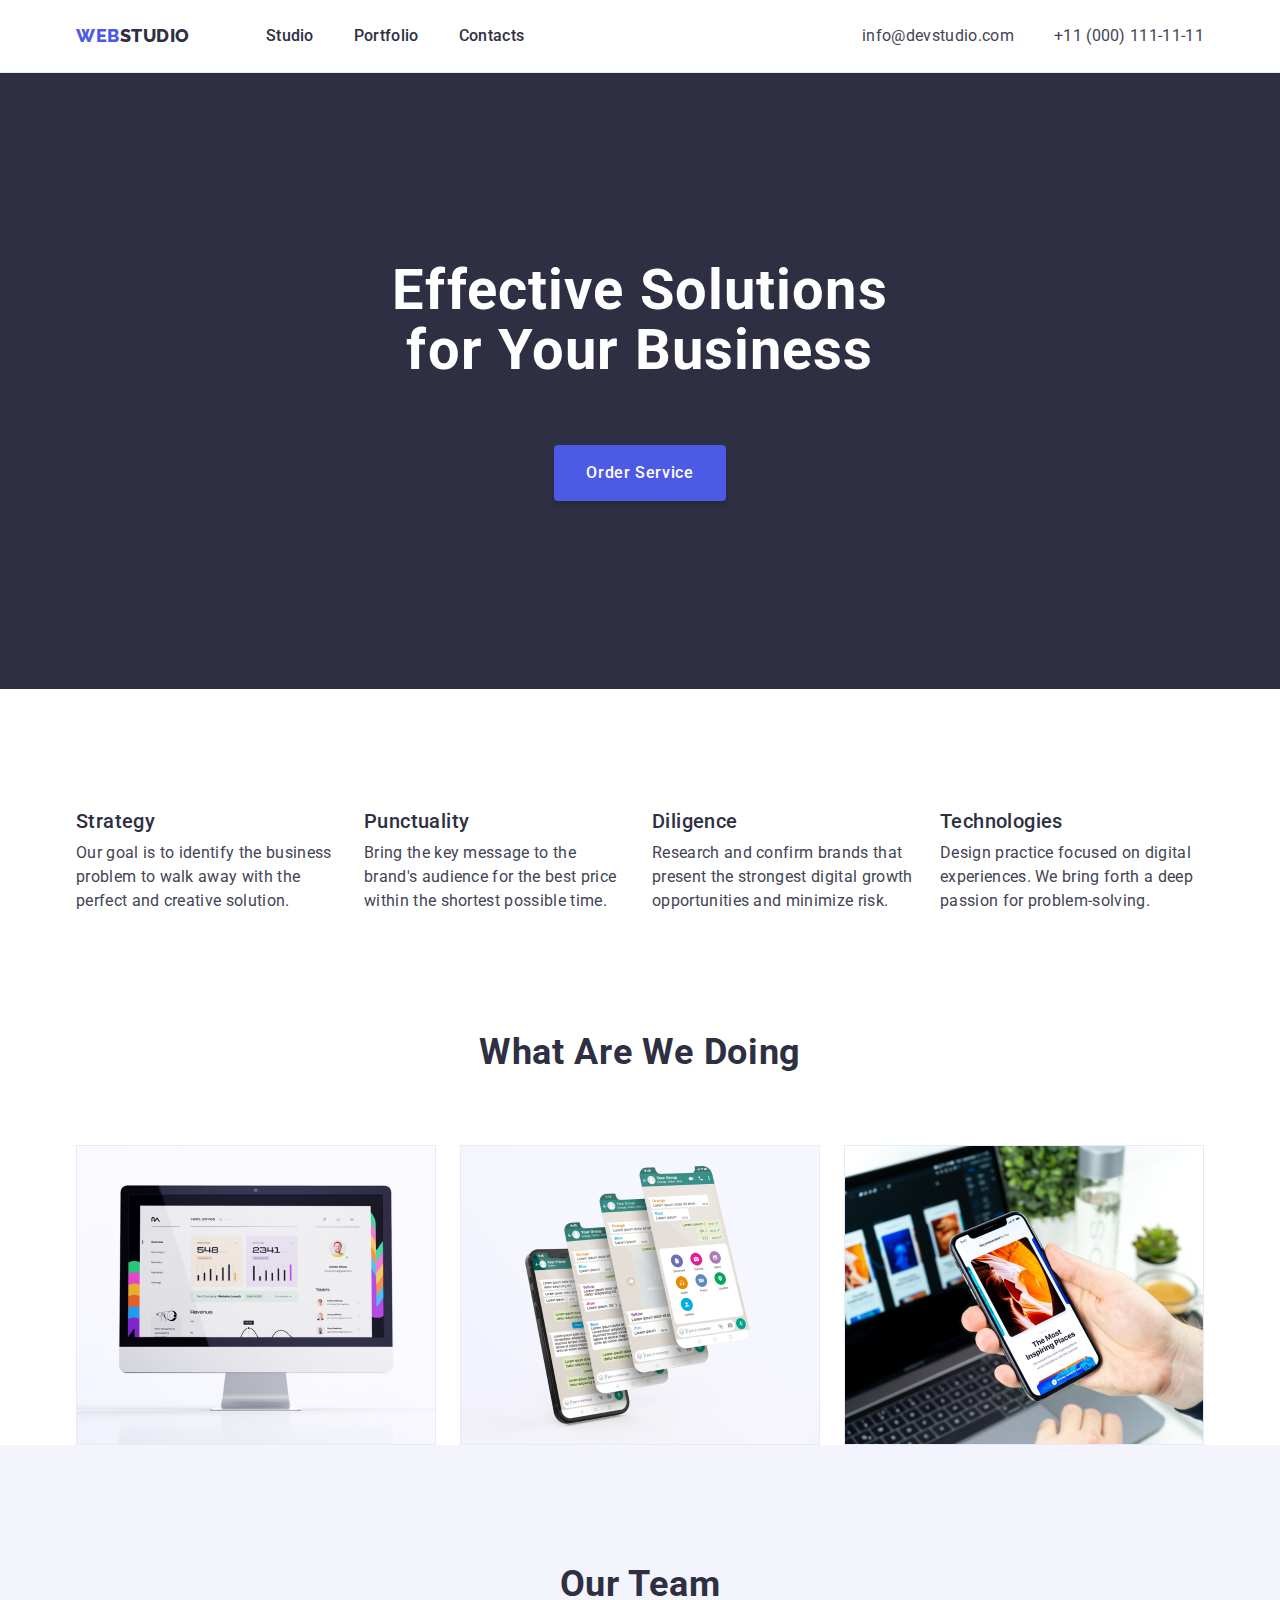
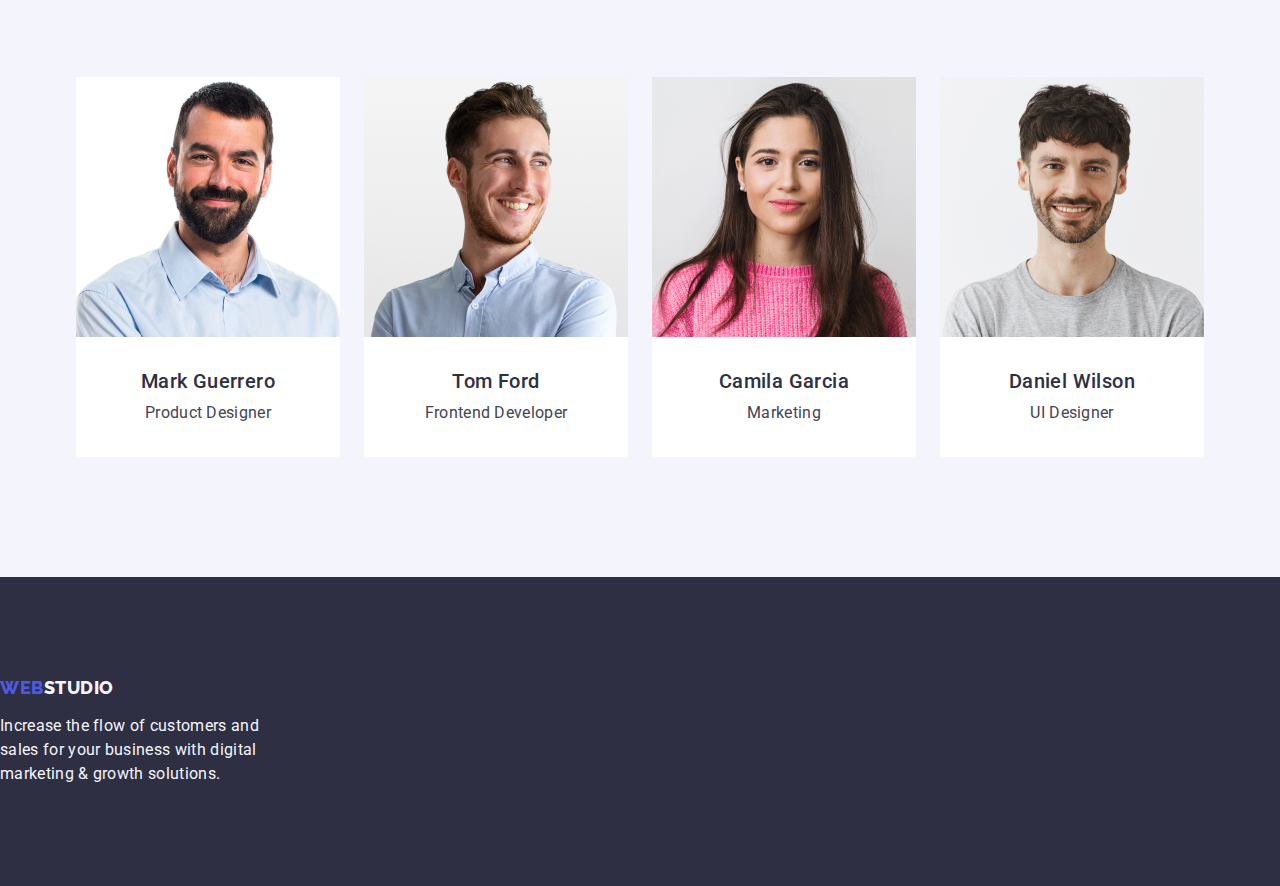
==== commit 6d5658d2: "12" ====
--- a/index.html
+++ b/index.html
@@ -101,7 +101,7 @@
         </div>
       </section>
       <!-- What are we doing -->
-      <section id="portfolio" class="products section">
+      <section id="portfolio" class="products">
         <div class="container">
           <h2 class="second-heading">What are we doing</h2>
           <ul class="portfolio-list-w list">
@@ -136,7 +136,7 @@
       <section class="section-team">
         <div class="container">
           <h2 class="second-heading">Our Team</h2>
-          <ul class="our-team-list list container">
+          <ul class="our-team-list list">
             <li class="team-list-item unit">
               <img
                 class="img-team"
@@ -150,7 +150,7 @@
                 <p class="p-of-section">Product Designer</p>
               </div>
             </li>
-            <li class="team-list-item">
+            <li class="team-list-item unit">
               <img
                 class="img-team"
                 src="./images/our_team/img-2.jpg"
@@ -163,7 +163,7 @@
                 <p class="p-of-section">Frontend Developer</p>
               </div>
             </li>
-            <li class="team-list-item">
+            <li class="team-list-item unit">
               <img
                 class="img-team"
                 src="./images/our_team/img-1.jpg"
@@ -176,7 +176,7 @@
                 <p class="p-of-section">Marketing</p>
               </div>
             </li>
-            <li class="team-list-item">
+            <li class="team-list-item unit">
               <img
                 class="img-team"
                 src="./images/our_team/img.jpg"
@@ -194,7 +194,7 @@
       </section>
     </main>
     <footer class="footer-text footer-item" id="contacts">
-      <div class="container foter-iii">
+      <div class= foter-iii">
         <a class="logotype link foot-link" href="./index.html"
           >Web<span class="logotype-white">Studio</span></a
         >
--- a/css/styles.css
+++ b/css/styles.css
@@ -43,6 +43,8 @@
 
 .list {
     list-style-type: none;
+    margin: 0;
+    padding: 0;
 }
 
 .link  {
@@ -61,14 +63,13 @@
 
 /*========= HEADER ===========*/
 .page-header {
-    padding-top: 24px;
-    padding-bottom: 24px;
     border-bottom: 1px solid #e7e9fc;
 }
 
 .page-header-container {
     display: flex;
     justify-content: space-between;
+    align-items: center;
 }
 
 .social-list {
@@ -122,7 +123,7 @@
 .menu-item :hover,
 .menu-item :focus {
     color: var(--hover-color);
-    text-decoration: underline;
+    /* text-decoration: underline; */
 }
 
 .header-contacts  {
@@ -176,7 +177,6 @@
     font-weight: 700;
     line-height: 1.07;
     letter-spacing: 1.12px;
-    padding-top: 188px;
     max-width: 496px;
     margin-left: auto;
     margin-right: auto;
@@ -231,7 +231,7 @@
     line-height: 1.5;
     letter-spacing: 0.02em;
     color: var(--bodycolor);
-    margin-bottom: 32px;
+    /* margin-bottom: 32px; */
 }
 
 .second-heading {
@@ -278,17 +278,19 @@
     
    
 }
+
 .unit {
     width: calc((100% - 72px) / 4);
 }
+
 .team-list-item {
     background-color: var(--background-color);
     border-radius: 0px 0px 4px 4px;
 }
 
-.img-team {
+/* .img-team {
     margin-bottom: 32px;
-}
+} */
 
 /* ============== /OUR TEAM ============== */
 
@@ -361,7 +363,7 @@
     padding-bottom: 120px;
 }
 .portfolio-buttons {
-    margin-top: 96px;
+    /* margin-top: 96px; */
     margin-bottom: 72px;
     display: flex;
     gap: 24px;
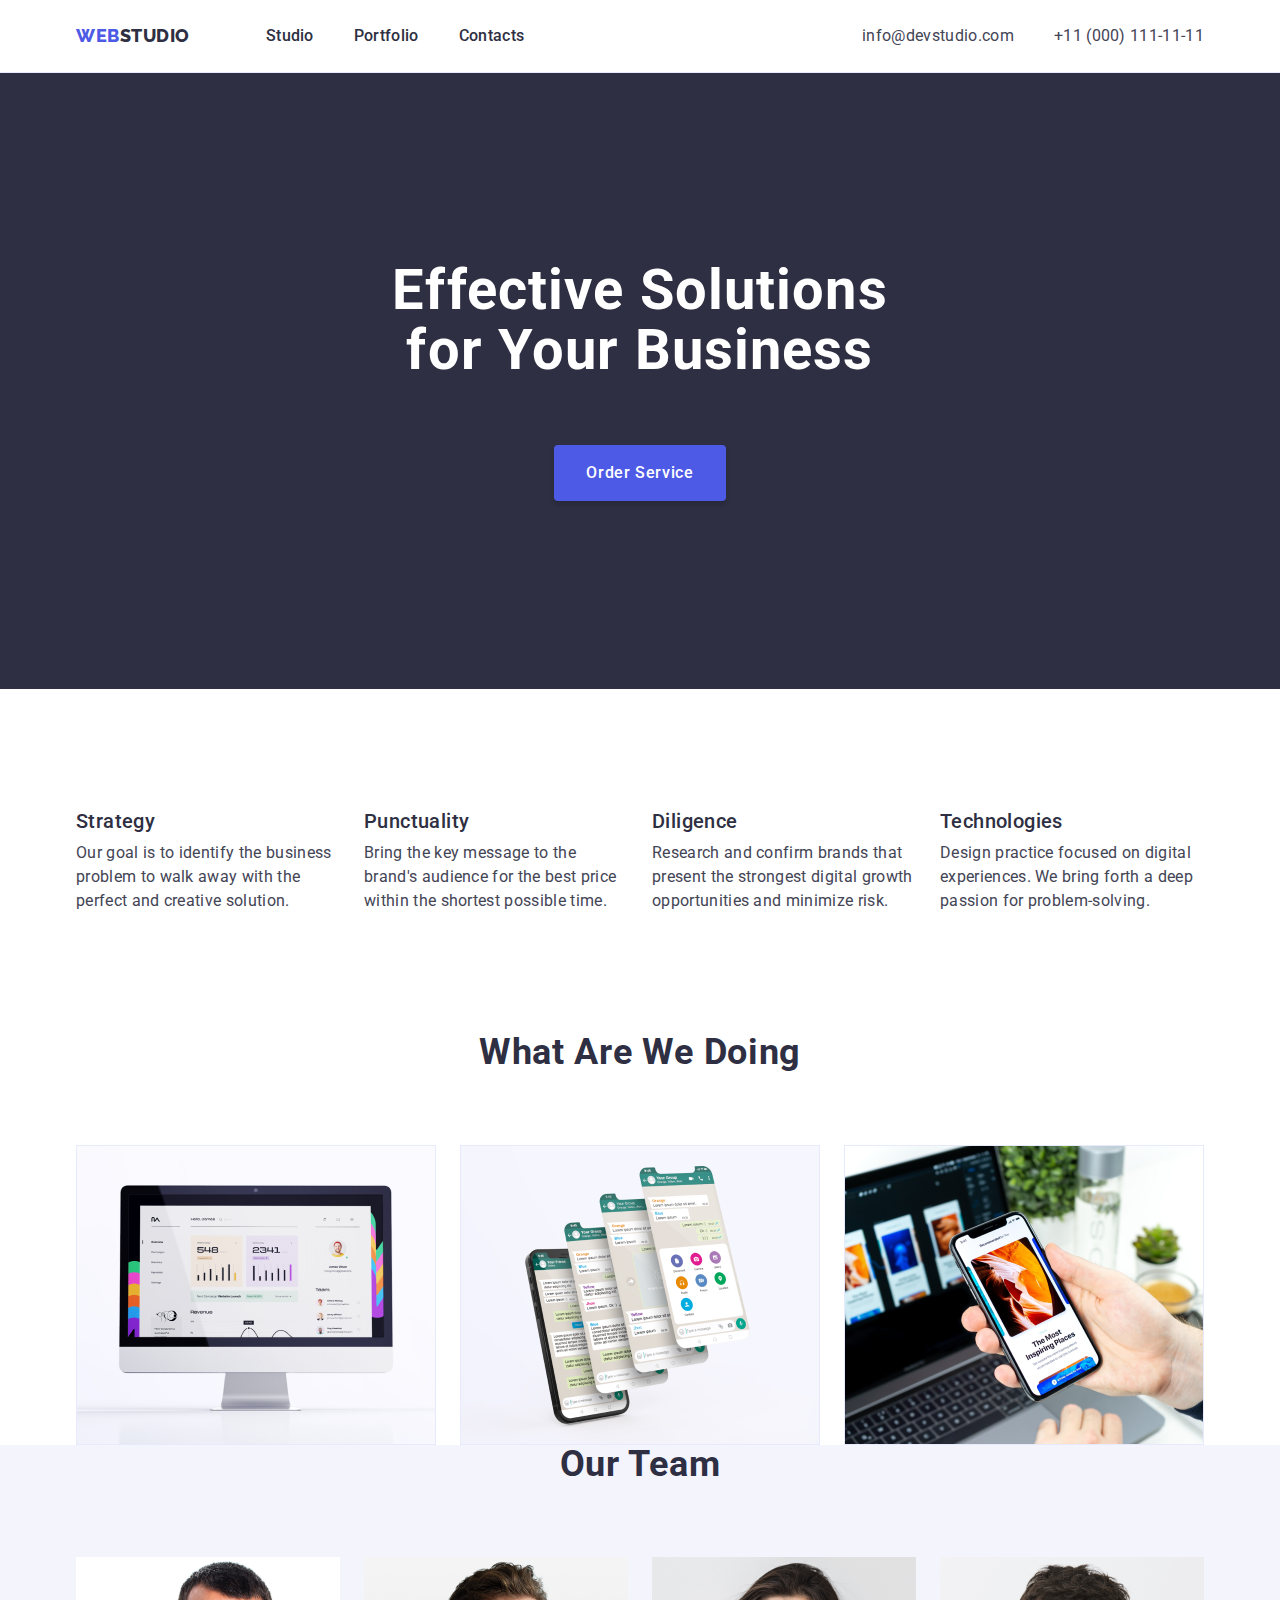
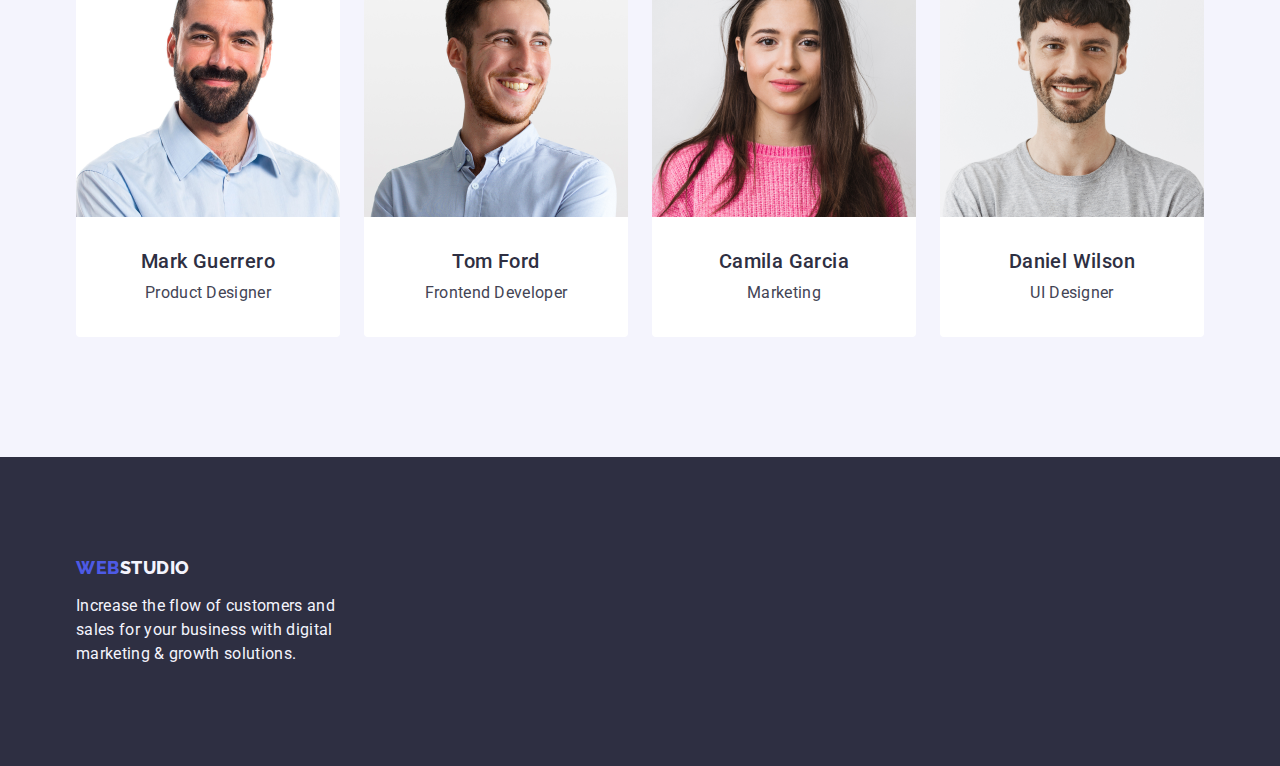
==== commit b5798eb6: "13" ====
--- a/index.html
+++ b/index.html
@@ -194,7 +194,7 @@
       </section>
     </main>
     <footer class="footer-text footer-item" id="contacts">
-      <div class= foter-iii">
+      <div class="container foter-iii">
         <a class="logotype link foot-link" href="./index.html"
           >Web<span class="logotype-white">Studio</span></a
         >
--- a/css/styles.css
+++ b/css/styles.css
@@ -274,7 +274,7 @@
 }
 .section-team {
     background-color: var(--button-background);
-    padding: 120px 0;
+    padding-bottom: 120px;
     
    
 }
